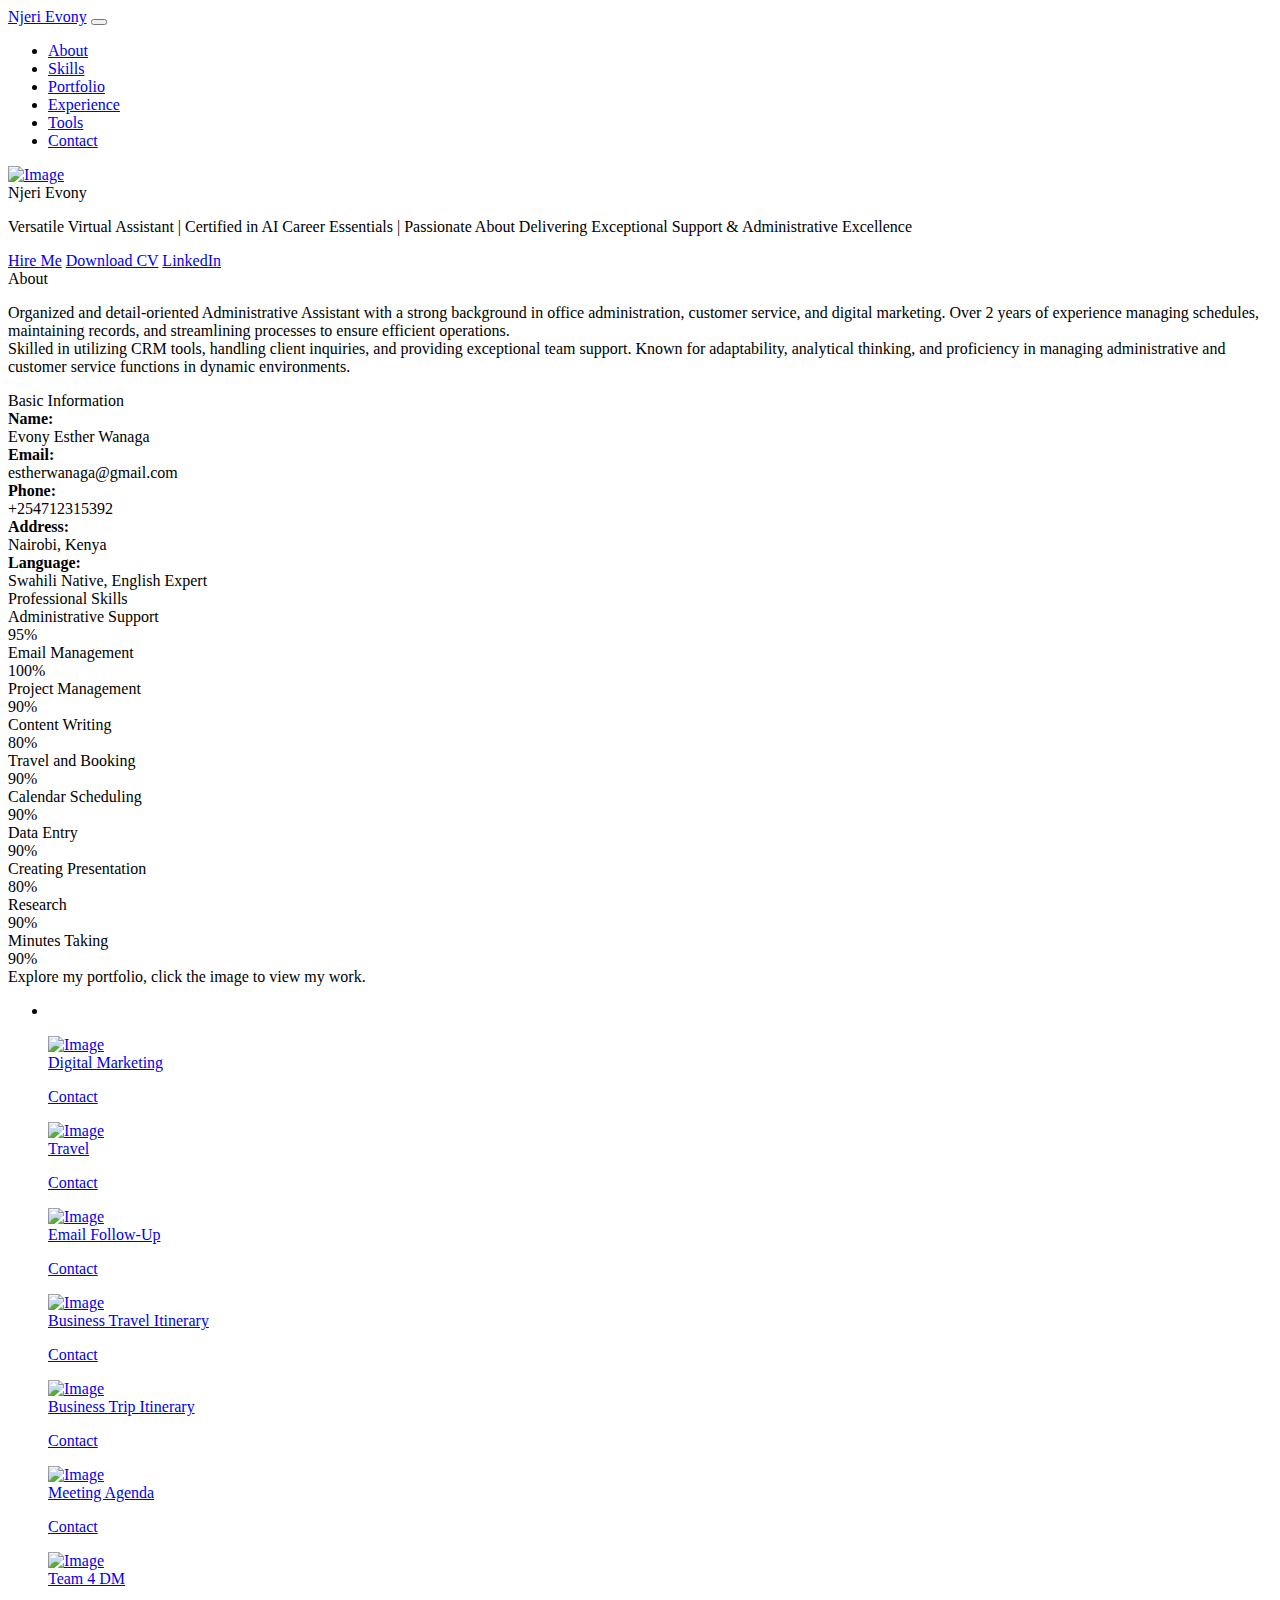
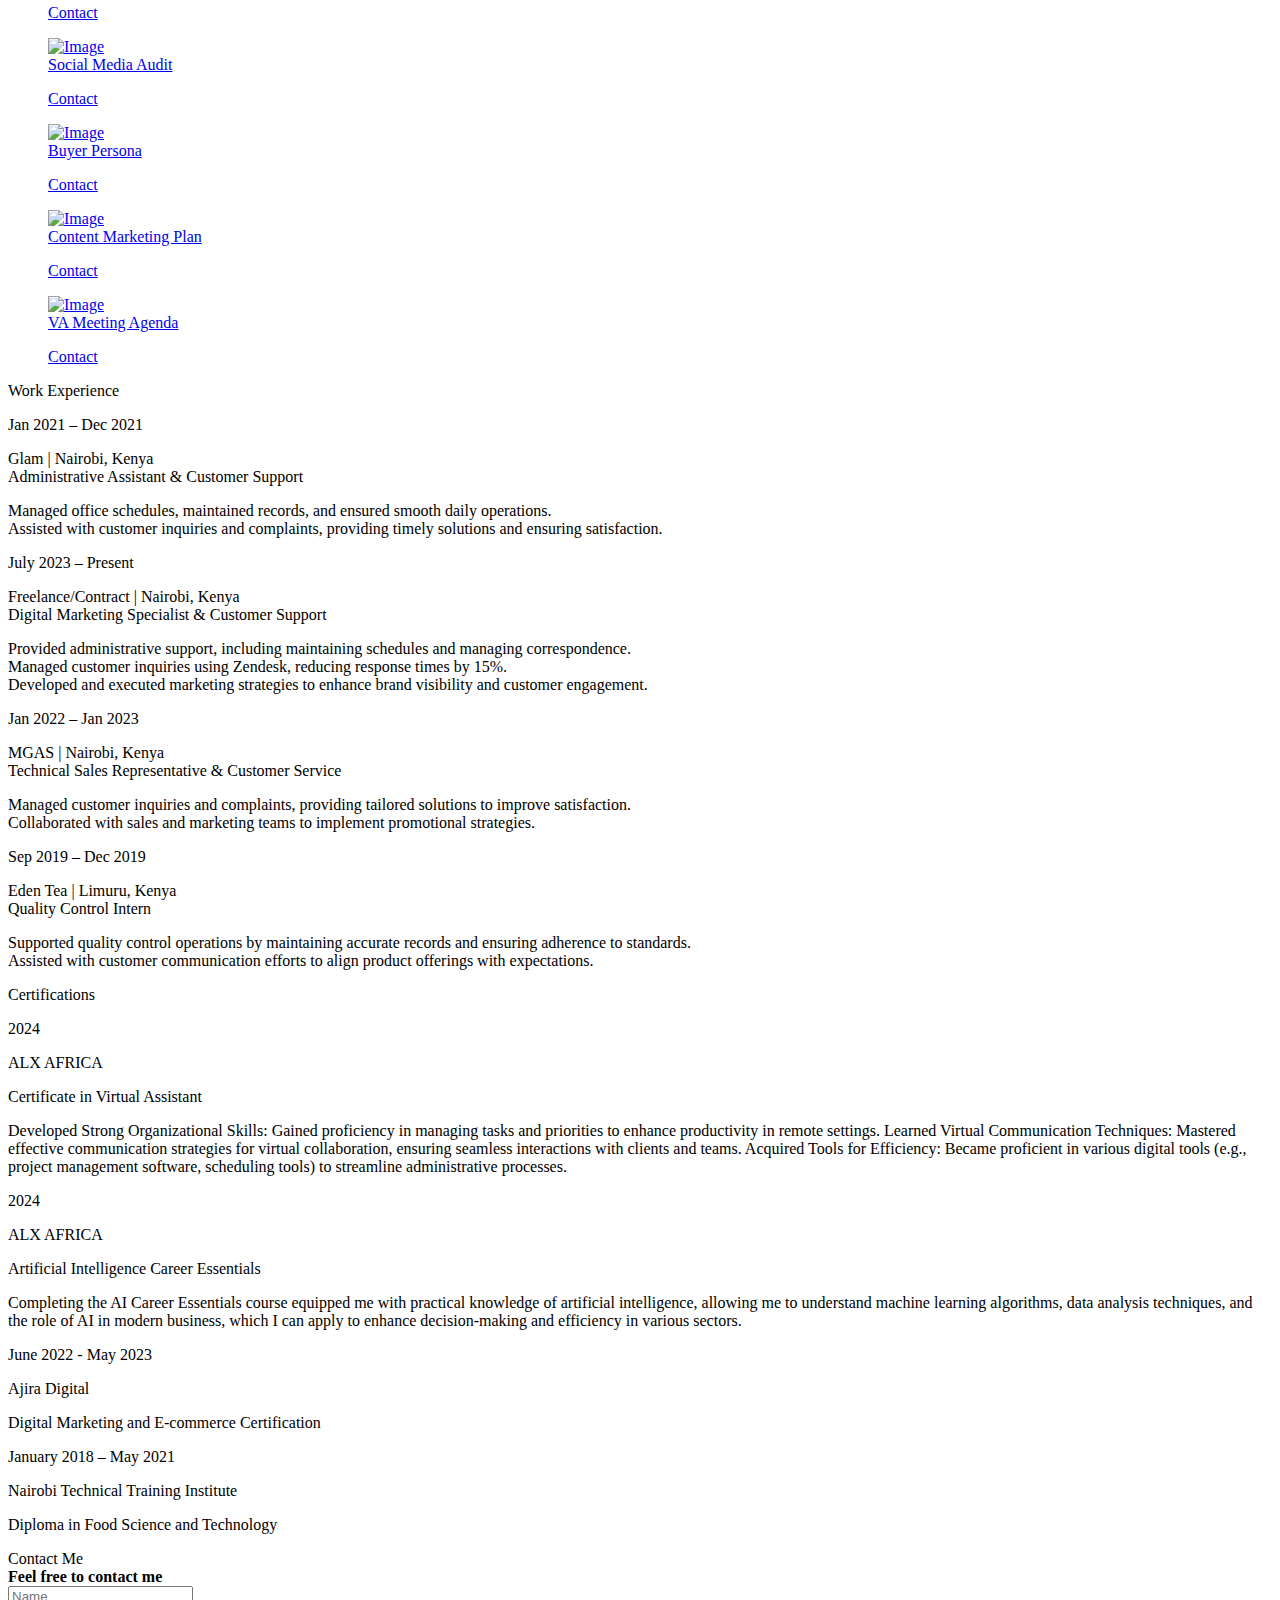
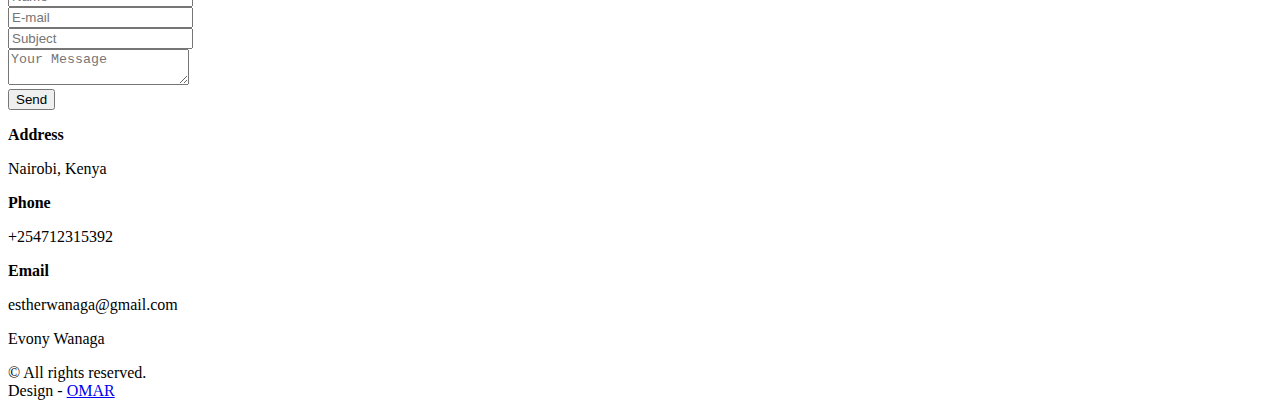
==== Evony/index.html @ 77487823 "Add files via upload" ====
<!DOCTYPE html>
<html lang="en-US">
  
<!-- Mirrored from transs-dev.github.io/Cashphine/index.html by HTTrack Website Copier/3.x [XR&CO'2014], Wed, 13 Nov 2024 17:12:39 GMT -->
<!-- Added by HTTrack --><meta http-equiv="content-type" content="text/html;charset=utf-8" /><!-- /Added by HTTrack -->
<head>
    <meta charset="UTF-8">
    <meta http-equiv="X-UA-Compatible" content="IE=edge">
    <meta name="viewport" content="width=device-width, initial-scale=1">
    <title>Njeri Evony</title>
    <link href="https://fonts.googleapis.com/css?family=Montserrat:400,700,200" rel="stylesheet">
    <link href="../../maxcdn.bootstrapcdn.com/font-awesome/latest/css/font-awesome.min.css" rel="stylesheet">
    <link href="css/aosf488.css?ver=1.1.0" rel="stylesheet">
    <link href="css/bootstrap.minf488.css?ver=1.1.0" rel="stylesheet">
    <link href="css/mainf488.css?ver=1.1.0" rel="stylesheet">
    <noscript>
      <style type="text/css">
        [data-aos] {
            opacity: 1 !important;
            transform: translate(0) scale(1) !important;
        }
      </style>
    </noscript>
  </head>
  <body id="top">
    <header>
      <div class="profile-page sidebar-collapse">
        <nav class="navbar navbar-expand-lg fixed-top navbar-transparent bg-primary" color-on-scroll="400">
          <div class="container">
            <div class="navbar-translate"><a class="navbar-brand" href="#" rel="tooltip">Njeri Evony</a>
              <button class="navbar-toggler navbar-toggler" type="button" data-toggle="collapse" data-target="#navigation" aria-controls="navigation" aria-expanded="false" aria-label="Toggle navigation"><span class="navbar-toggler-bar bar1"></span><span class="navbar-toggler-bar bar2"></span><span class="navbar-toggler-bar bar3"></span></button>
            </div>
            <div class="collapse navbar-collapse justify-content-end" id="navigation">
              <ul class="navbar-nav">
                <li class="nav-item"><a class="nav-link smooth-scroll" href="#about">About</a></li>
                <li class="nav-item"><a class="nav-link smooth-scroll" href="#skill">Skills</a></li>
                <li class="nav-item"><a class="nav-link smooth-scroll" href="#portfolio">Portfolio</a></li>
                <li class="nav-item"><a class="nav-link smooth-scroll" href="#experience">Experience</a></li>
                <li class="nav-item"><a class="nav-link smooth-scroll" href="Tools/index.html">Tools</a></li>
                <li class="nav-item"><a class="nav-link smooth-scroll" href="#contact">Contact</a></li>
              </ul>
            </div>
          </div>
        </nav>
      </div>
    </header>
    <div class="page-content">
      <div>
<div class="profile-page">
  <div class="wrapper">
    <div class="page-header page-header-small" filter-color="green">
      <div class="page-header-image" data-parallax="true" style="background-image: url('images/cc-bg-1.jpg')"></div>
      <div class="container">
        <div class="content-center">
          <div class="cc-profile-image"><a href="#"><img src="images\evony.jpg" alt="Image"/></a></div>
          <div class="h2 title">Njeri Evony</div>
          <p class="category text-white">Versatile Virtual Assistant | Certified in AI Career Essentials | Passionate About Delivering Exceptional Support & Administrative Excellence</p>
          <a class="btn btn-primary smooth-scroll mr-2" href="https://wa.me/254712315392?text=Hello%20Mr.%20Evony" data-aos="zoom-in" data-aos-anchor="data-aos-anchor">Hire Me</a>
          <a class="btn btn-primary" href="Esther_ Wanaga_CV.pdf" data-aos="zoom-in" data-aos-anchor="data-aos-anchor">Download CV</a>
          <a class="btn btn-primary" href="https://www.linkedin.com/in/" data-aos="zoom-in" data-aos-anchor="data-aos-anchor">LinkedIn</a>
        </div>
      </div>
      
    </div>
  </div>
</div>
<div class="section" id="about">
  <div class="container">
    <div class="card" data-aos="fade-up" data-aos-offset="10">
      <div class="row">
        <div class="col-lg-6 col-md-12">
          <div class="card-body">
            <div class="h4 mt-0 title">About</div>
            <p>Organized and detail-oriented Administrative Assistant with a strong background in
              office administration, customer service, and digital marketing. Over 2 years of
              experience managing schedules, maintaining records, and streamlining processes to
              ensure efficient operations. <br> Skilled in utilizing CRM tools, handling client inquiries, and
              providing exceptional team support. Known for adaptability, analytical thinking, and
              proficiency in managing administrative and customer service functions in dynamic
              environments.</p>
          </div>
        </div>
        <div class="col-lg-6 col-md-12">
          <div class="card-body">
            <div class="h4 mt-0 title">Basic Information</div>
            <div class="row">
              <div class="col-sm-4"><strong class="text-uppercase">Name:</strong></div>
              <div class="col-sm-8">Evony Esther Wanaga</div>
            </div>
            <div class="row mt-3">
              <div class="col-sm-4"><strong class="text-uppercase">Email:</strong></div>
              <div class="col-sm-8">estherwanaga@gmail.com</div>
            </div>
            <div class="row mt-3">
              <div class="col-sm-4"><strong class="text-uppercase">Phone:</strong></div>
              <div class="col-sm-8">+254712315392</div>
            </div>
            <div class="row mt-3">
              <div class="col-sm-4"><strong class="text-uppercase">Address:</strong></div>
              <div class="col-sm-8">Nairobi, Kenya</div>
            </div>
            <div class="row mt-3">
              <div class="col-sm-4"><strong class="text-uppercase">Language:</strong></div>
              <div class="col-sm-8">Swahili Native, English Expert</div>
            </div>
          </div>
        </div>
      </div>
    </div>
  </div>
</div>
<div class="section" id="skill">
  <div class="container">
    <div class="h4 text-center mb-4 title">Professional Skills</div>
    <div class="card" data-aos="fade-up" data-aos-anchor-placement="top-bottom">
      <div class="card-body">
        <div class="row">
          <div class="col-md-6">
            <div class="progress-container progress-primary"><span class="progress-badge">Administrative Support</span>
              <div class="progress">
                <div class="progress-bar progress-bar-primary" data-aos="progress-full" data-aos-offset="10" data-aos-duration="2000" role="progressbar" aria-valuenow="60" aria-valuemin="0" aria-valuemax="100" style="width: 95%;"></div><span class="progress-value">95%</span>
              </div>
            </div>
          </div>
          <div class="col-md-6">
            <div class="progress-container progress-primary"><span class="progress-badge">Email Management</span>
              <div class="progress">
                <div class="progress-bar progress-bar-primary" data-aos="progress-full" data-aos-offset="10" data-aos-duration="2000" role="progressbar" aria-valuenow="60" aria-valuemin="0" aria-valuemax="100" style="width: 100%;"></div><span class="progress-value">100%</span>
              </div>
            </div>
          </div>
        </div>
        <div class="row">
          <div class="col-md-6">
            <div class="progress-container progress-primary"><span class="progress-badge">Project Management</span>
              <div class="progress">
                <div class="progress-bar progress-bar-primary" data-aos="progress-full" data-aos-offset="10" data-aos-duration="2000" role="progressbar" aria-valuenow="60" aria-valuemin="0" aria-valuemax="100" style="width: 90%;"></div><span class="progress-value">90%</span>
              </div>
            </div>
          </div>
          <div class="col-md-6">
            <div class="progress-container progress-primary"><span class="progress-badge">Content Writing</span>
              <div class="progress">
                <div class="progress-bar progress-bar-primary" data-aos="progress-full" data-aos-offset="10" data-aos-duration="2000" role="progressbar" aria-valuenow="60" aria-valuemin="0" aria-valuemax="100" style="width: 80%;"></div><span class="progress-value">80%</span>
              </div>
            </div>
          </div>
        </div>
        <div class="row">
          <div class="col-md-6">
            <div class="progress-container progress-primary"><span class="progress-badge">Travel and Booking</span>
              <div class="progress">
                <div class="progress-bar progress-bar-primary" data-aos="progress-full" data-aos-offset="10" data-aos-duration="2000" role="progressbar" aria-valuenow="60" aria-valuemin="0" aria-valuemax="100" style="width: 90%;"></div><span class="progress-value">90%</span>
              </div>
            </div>
          </div>
          <div class="col-md-6">
            <div class="progress-container progress-primary"><span class="progress-badge">Calendar Scheduling</span>
              <div class="progress">
                <div class="progress-bar progress-bar-primary" data-aos="progress-full" data-aos-offset="10" data-aos-duration="2000" role="progressbar" aria-valuenow="60" aria-valuemin="0" aria-valuemax="100" style="width: 90%;"></div><span class="progress-value">90%</span>
              </div>
            </div>
          </div>
        </div>
        <div class="row">
          <div class="col-md-6">
            <div class="progress-container progress-primary"><span class="progress-badge">Data Entry</span>
              <div class="progress">
                <div class="progress-bar progress-bar-primary" data-aos="progress-full" data-aos-offset="10" data-aos-duration="2000" role="progressbar" aria-valuenow="60" aria-valuemin="0" aria-valuemax="100" style="width: 90%;"></div><span class="progress-value">90%</span>
              </div>
            </div>
          </div>
          <div class="col-md-6">
            <div class="progress-container progress-primary"><span class="progress-badge">Creating Presentation</span>
              <div class="progress">
                <div class="progress-bar progress-bar-primary" data-aos="progress-full" data-aos-offset="10" data-aos-duration="2000" role="progressbar" aria-valuenow="60" aria-valuemin="0" aria-valuemax="100" style="width: 80%;"></div><span class="progress-value">80%</span>
              </div>
            </div>
          </div>
        </div>
        <div class="row">
          <div class="col-md-6">
            <div class="progress-container progress-primary"><span class="progress-badge">Research</span>
              <div class="progress">
                <div class="progress-bar progress-bar-primary" data-aos="progress-full" data-aos-offset="10" data-aos-duration="2000" role="progressbar" aria-valuenow="60" aria-valuemin="0" aria-valuemax="100" style="width: 90%;"></div><span class="progress-value">90%</span>
              </div>
            </div>
          </div>
          <div class="col-md-6">
            <div class="progress-container progress-primary"><span class="progress-badge">Minutes Taking</span>
              <div class="progress">
                <div class="progress-bar progress-bar-primary" data-aos="progress-full" data-aos-offset="10" data-aos-duration="2000" role="progressbar" aria-valuenow="60" aria-valuemin="0" aria-valuemax="100" style="width: 90%;"></div><span class="progress-value">90%</span>
              </div>
            </div>
          </div>
        </div>
      </div>
    </div>
  </div>
</div>
<div class="section" id="portfolio">
  <div class="container">
    <div class="row">
      <div class="col-md-6 ml-auto mr-auto">
        <div class="h4 text-center mb-4 title">Explore my portfolio, click the image to view my work.</div>
        <div class="nav-align-center">
          <ul class="nav nav-pills nav-pills-primary" role="tablist">
            <li class="nav-item"><a class="nav-link active" data-toggle="tab" href="#web-development" role="tablist"><i class="fa fa-laptop" aria-hidden="true"></i></a></li>
            
          </ul>
        </div>
      </div>
    </div>
    <div class="tab-content gallery mt-5">
      <div class="tab-pane active" id="web-development">
        <div class="ml-auto mr-auto">
          <div class="row">
            <div class="col-md-6">
              <div class="cc-porfolio-image img-raised" data-aos="fade-up" data-aos-anchor-placement="top-bottom"><a href="https://drive.google.com/file/d/1BBtqtOMCGhZd4LVQlKB4ms8w1iAXFc5K/view?usp=gmail&ts=677e7037">
                <figure class="cc-effect"><img src="images/dm.jpg" alt="Image"/>
                  <figcaption>
                    <div class="h4">Digital Marketing</div>
                    <p>Contact</p>
                  </figcaption>
                </figure></a></div>
            <div class="cc-porfolio-image img-raised" data-aos="fade-up" data-aos-anchor-placement="top-bottom"><a href="https://drive.google.com/file/d/10r5cOLzCaupuEsS54lEKL8WOrIPj0zZq/view?usp=gmail&ts=677e7037">
                <figure class="cc-effect"><img src="images/tv.jpg" alt="Image"/>
                  <figcaption>
                    <div class="h4">Travel</div>
                    <p>Contact</p>
                  </figcaption>
                </figure></a></div>
              
              <div class="cc-porfolio-image img-raised" data-aos="fade-up" data-aos-anchor-placement="top-bottom"><a href="https://docs.google.com/document/d/1a6qHYYOgp4ykPnxVRjdtbUe4DnOgsjBAexr6TMQ8c6Y/edit?usp=gmail&ts=677e7037">
                  <figure class="cc-effect"><img src="images/project-1.jpg" alt="Image"/>
                    <figcaption>
                      <div class="h4">Email Follow-Up</div>
                      <p>Contact</p>
                    </figcaption>
                  </figure></a></div>
 
                  <div class="cc-porfolio-image img-raised" data-aos="fade-up" data-aos-anchor-placement="top-bottom"><a href="https://docs.google.com/document/d/1SVzgDoPb7H3BMsR2Okgotr2b--Lloldne_k4vdf1IXI/edit?usp=gmail&ts=677e7037">
                    <figure class="cc-effect"><img src="images/project-1.jpg" alt="Image"/>
                      <figcaption>
                        <div class="h4">Business Travel Itinerary</div>
                        <p>Contact</p>
                      </figcaption>
                    </figure></a></div>
  
 
 
                  <div class="cc-porfolio-image img-raised" data-aos="fade-up" data-aos-anchor-placement="top-bottom"><a href="https://docs.google.com/spreadsheets/d/1FPnwpZJzOpRSkY7yVd7uJxYBONc8b6u3/edit?usp=gmail&rtpof=true&sd=true&ts=677e7037">
                  <figure class="cc-effect"><img src="images/project-2.jpg" alt="Image"/>
                    <figcaption>
                      <div class="h4">Business Trip Itinerary</div>
                      <p>Contact</p>
                    </figcaption>
                  </figure></a></div>
              <div class="cc-porfolio-image img-raised" data-aos="fade-up" data-aos-anchor-placement="top-bottom"><a href="https://docs.google.com/document/d/15RlWIFFqsAjAl-1kGjVpnzleTrgsqV4Ze-1LxKYG_bo/edit?usp=gmail&ts=677e7037">
                  <figure class="cc-effect"><img src="images/project-2.jpg" alt="Image"/>
                    <figcaption>
                      <div class="h4">Meeting Agenda</div>
                      <p>Contact</p>
                    </figcaption>
                  </figure></a></div>
            </div>
            <div class="col-md-6">
              <div class="cc-porfolio-image img-raised" data-aos="fade-up" data-aos-anchor-placement="top-bottom"><a href="https://drive.google.com/file/d/1ec52dv0-75yhgOVHnhPDJe9Qi7IadZqR/view?usp=gmail&ts=677e7037">
                  <figure class="cc-effect"><img src="images/project-3.jpg" alt="Image"/>
                    <figcaption>
                      <div class="h4">Team 4 DM</div>
                      <p>Contact</p>
                    </figcaption>
                  </figure></a></div>
              <div class="cc-porfolio-image img-raised" data-aos="fade-up" data-aos-anchor-placement="top-bottom"><a href="https://docs.google.com/presentation/d/1o0i2kKKGueNX9ASOqeYzrXl0FGS7n1AH/edit?usp=gmail&rtpof=true&sd=true&ts=677e7037">
                  <figure class="cc-effect"><img src="images/project-4.jpg" alt="Image"/>
                    <figcaption>
                      <div class="h4">Social Media Audit</div>
                      <p>Contact</p>
                    </figcaption>
                  </figure></a></div>
              <div class="cc-porfolio-image img-raised" data-aos="fade-up" data-aos-anchor-placement="top-bottom"><a href="https://docs.google.com/presentation/d/1gqK9rNb9a-LLhc6i06IYcsDpzeVhozcp/edit?usp=gmail&rtpof=true&sd=true&ts=677e7037">
                  <figure class="cc-effect"><img src="images/project-4.jpg" alt="Image"/>
                    <figcaption>
                      <div class="h4">Buyer Persona</div>
                      <p>Contact</p>
                    </figcaption>
                  </figure></a></div>

                  <div class="cc-porfolio-image img-raised" data-aos="fade-up" data-aos-anchor-placement="top-bottom"><a href="https://docs.google.com/document/d/1aYs1e614UlaigNzrob12OrtJtUkXppZE/edit?usp=gmail&rtpof=true&sd=true&ts=677e7037">
                    <figure class="cc-effect"><img src="images/project-4.jpg" alt="Image"/>
                      <figcaption>
                        <div class="h4">Content Marketing Plan</div>
                        <p>Contact</p>
                      </figcaption>
                    </figure></a></div>


                    <div class="cc-porfolio-image img-raised" data-aos="fade-up" data-aos-anchor-placement="top-bottom"><a href="https://docs.google.com/document/d/1hUi4iou-ubqAgCcDfa0qt_wxZ5Br9tTeFjBXhxTLY1Y/edit?usp=gmail&ts=677e7037">
                      <figure class="cc-effect"><img src="images/project-4.jpg" alt="Image"/>
                        <figcaption>
                          <div class="h4">VA Meeting Agenda</div>
                          <p>Contact</p>
                        </figcaption>
                      </figure></a></div>


            </div>
            
            
          </div>
        </div>
      </div>
      
    </div>
  </div>
</div>
<div class="section" id="experience">
  <div class="container cc-experience">
    <div class="h4 text-center mb-4 title">Work Experience</div>
    <div class="card">
      <div class="row">
        <div class="col-md-3 bg-primary" data-aos="fade-right" data-aos-offset="50" data-aos-duration="500">
          <div class="card-body cc-experience-header">
            <p>Jan 2021 – Dec 2021</p>
            <div class="h5">Glam | Nairobi, Kenya</div>
          </div>
        </div>
        <div class="col-md-9" data-aos="fade-left" data-aos-offset="50" data-aos-duration="500">
          <div class="card-body">
            <div class="h5">Administrative Assistant & Customer Support</div>
            <p>Managed office schedules, maintained records, and ensured smooth daily
              operations. <br>
              Assisted with customer inquiries and complaints, providing timely solutions and
              ensuring satisfaction.
              </p>
          </div>
        </div>
      </div>
    </div>
    <div class="card">
      <div class="row">
        <div class="col-md-3 bg-primary" data-aos="fade-right" data-aos-offset="50" data-aos-duration="500">
          <div class="card-body cc-experience-header">
            <p>July 2023 – Present</p>
            <div class="h5">Freelance/Contract | Nairobi, Kenya</div>
          </div>
        </div>
        <div class="col-md-9" data-aos="fade-left" data-aos-offset="50" data-aos-duration="500">
          <div class="card-body">
            <div class="h5">Digital Marketing Specialist & Customer Support</div>
            <p>Provided administrative support, including maintaining schedules and managing
              correspondence. <br>
              Managed customer inquiries using Zendesk, reducing response times by 15%.
              <br>  Developed and executed marketing strategies to enhance brand visibility and
              customer engagement.
              </p>
          </div>
        </div>
      </div>
    </div>
    <div class="card">
      <div class="row">
        <div class="col-md-3 bg-primary" data-aos="fade-right" data-aos-offset="50" data-aos-duration="500">
          <div class="card-body cc-experience-header">
            <p>Jan 2022 – Jan 2023</p>
            <div class="h5">MGAS | Nairobi, Kenya</div>
          </div>
        </div>
        <div class="col-md-9" data-aos="fade-left" data-aos-offset="50" data-aos-duration="500">
          <div class="card-body">
            <div class="h5">Technical Sales Representative & Customer Service</div>
            <p>Managed customer inquiries and complaints, providing tailored solutions to
              improve satisfaction. <br>
              Collaborated with sales and marketing teams to implement promotional
              strategies.
              </p>
          </div>
        </div>
      </div>
    </div>
    <div class="card">
      <div class="row">
        <div class="col-md-3 bg-primary" data-aos="fade-right" data-aos-offset="50" data-aos-duration="500">
          <div class="card-body cc-experience-header">
            <p>Sep 2019 – Dec 2019</p>
            <div class="h5">Eden Tea | Limuru, Kenya</div>
          </div>
        </div>
        <div class="col-md-9" data-aos="fade-left" data-aos-offset="50" data-aos-duration="500">
          <div class="card-body">
            <div class="h5">Quality Control Intern</div>
            <p>Supported quality control operations by maintaining accurate records and
              ensuring adherence to standards.
              <br> Assisted with customer communication efforts to align product offerings with
              expectations.
              </p>
          </div>
        </div>
      </div>
    </div>
    
</div>
</div>
</div>
</div>
<div class="section">
  <div class="container cc-education">
    <div class="h4 text-center mb-4 title">Certifications</div>
    <div class="card">
      <div class="row">
        <div class="col-md-3 bg-primary" data-aos="fade-right" data-aos-offset="50" data-aos-duration="500">
          <div class="card-body cc-education-header">
            <p>2024</p>
            <div class="h5"></div>
          </div>
        </div>
        <div class="col-md-9" data-aos="fade-left" data-aos-offset="50" data-aos-duration="500">
          <div class="card-body">
            <div class="h5">ALX AFRICA</div>
            <p class="category">Certificate in Virtual Assistant</p>
            <p>Developed Strong Organizational Skills: Gained proficiency in managing tasks and priorities to enhance productivity in remote settings.
              Learned Virtual Communication Techniques: Mastered effective communication strategies for virtual collaboration, ensuring seamless interactions with clients and teams.
              Acquired Tools for Efficiency: Became proficient in various digital tools (e.g., project management software, scheduling tools) to streamline administrative processes.</p>
          </div>
        </div>
      </div>
    </div>
    <div class="card">
      <div class="row">
        <div class="col-md-3 bg-primary" data-aos="fade-right" data-aos-offset="50" data-aos-duration="500">
          <div class="card-body cc-education-header">
            <p>2024</p>
            <div class="h5"></div>
          </div>
        </div>
        <div class="col-md-9" data-aos="fade-left" data-aos-offset="50" data-aos-duration="500">
          <div class="card-body">
            <div class="h5">ALX AFRICA</div>
            <p class="category">Artificial Intelligence Career Essentials</p>
            <p>Completing the AI Career Essentials course equipped me with practical knowledge of artificial intelligence, allowing me to understand machine learning algorithms, data analysis techniques, and the role of AI in modern business, which I can apply to enhance decision-making and efficiency in various sectors.

</p>
          </div>
        </div>
      </div>
    </div>
    <div class="card">
      <div class="row">
        <div class="col-md-3 bg-primary" data-aos="fade-right" data-aos-offset="50" data-aos-duration="500">
          <div class="card-body cc-education-header">
            <p>June 2022 - May 2023</p>
            <div class="h5"></div>
          </div>
        </div>
        <div class="col-md-9" data-aos="fade-left" data-aos-offset="50" data-aos-duration="500">
          <div class="card-body">

            <div class="h5">Ajira Digital</div>
            <p class="category">Digital Marketing and E-commerce Certification</p>
            <p></p>
          </div>
        </div>
      </div>
    </div>
    <div class="card">
      <div class="row">
        <div class="col-md-3 bg-primary" data-aos="fade-right" data-aos-offset="50" data-aos-duration="500">
          <div class="card-body cc-education-header">
            <p>January 2018 – May 2021</p>
            <div class="h5"></div>
          </div>
        </div>
        <div class="col-md-9" data-aos="fade-left" data-aos-offset="50" data-aos-duration="500">
          <div class="card-body">
            <div class="h5">Nairobi Technical Training Institute</div>
            <p class="category">Diploma in Food Science and Technology</p>
            <p></p>
          </div>
        </div>
      </div>
    </div>
  </div>
</div>

<div class="section" id="contact">
  <div class="cc-contact-information" style="background-image: url('images/staticmap.html')">
    <div class="container">
      <div class="cc-contact">
        <div class="row">
          <div class="col-md-9">
            <div class="card mb-0" data-aos="zoom-in">
              <div class="h4 text-center title">Contact Me</div>
              <div class="row">
                <div class="col-md-6">
                  <div class="card-body">
                    <form action="https://formspree.io/f/myzzwoee" method="POST">
                      <div class="p pb-3"><strong>Feel free to contact me </strong></div>
                      <div class="row mb-3">
                        <div class="col">
                          <div class="input-group"><span class="input-group-addon"><i class="fa fa-user-circle"></i></span>
                            <input class="form-control" type="text" name="name" placeholder="Name" required="required"/>
                          </div>
                        </div>
                      </div>
                      <div class="row mb-3">
                        <div class="col">
                          <div class="input-group"><span class="input-group-addon"><i class="fa fa-envelope"></i></span>
                            <input class="form-control" type="email" name="_replyto" placeholder="E-mail" required="required"/>
                          </div>
                        </div>
                      </div>
                      <div class="row mb-3">
                        <div class="col">
                          <div class="input-group"><span class="input-group-addon"><i class="fa fa-file-text"></i></span>
                            <input class="form-control" type="text" name="Subject" placeholder="Subject" required="required"/>
                          </div>
                        </div>
                      </div>
                    
                      <div class="row mb-3">
                        <div class="col">
                          <div class="form-group">
                            <textarea class="form-control" name="message" placeholder="Your Message" required="required"></textarea>
                          </div>
                        </div>
                      </div>
                      <div class="row">
                        <div class="col">
                          <button class="btn btn-primary" type="submit">Send</button>
                        </div>
                      </div>
                    </form>
                  </div>
                </div>
                <div class="col-md-6">
                  <div class="card-body">
                    <p class="mb-0"><strong>Address </strong></p>
                    <p class="pb-2">Nairobi, Kenya</p>
                    <p class="mb-0"><strong>Phone</strong></p>
                    <p class="pb-2">+254712315392</p>
                    <p class="mb-0"><strong>Email</strong></p>
                    <p>estherwanaga@gmail.com</p>
                  </div>
                </div>
              </div>
            </div>
          </div>
        </div>
      </div>
    </div>
  </div>
</div></div>
    </div>
    <footer class="footer">
      <div class="h4 title text-center">Evony Wanaga</div>
      <div class="text-center text-muted">
        <p>&copy; All rights reserved.<br>Design - <a class="credit" href="https://omary1352.github.io/" target="_blank">OMAR</a></p>
      </div>
    </footer>
    <script src="js/core/jquery.3.2.1.minf488.js?ver=1.1.0"></script>
    <script src="js/core/popper.minf488.js?ver=1.1.0"></script>
    <script src="js/core/bootstrap.minf488.js?ver=1.1.0"></script>
    <script src="js/now-ui-kitf488.js?ver=1.1.0"></script>
    <script src="js/aosf488.js?ver=1.1.0"></script>
    <script src="scripts/mainf488.js?ver=1.1.0"></script>
  </body>

<!-- Mirrored from transs-dev.github.io/Cashphine/index.html by HTTrack Website Copier/3.x [XR&CO'2014], Wed, 13 Nov 2024 17:13:15 GMT -->
</html>
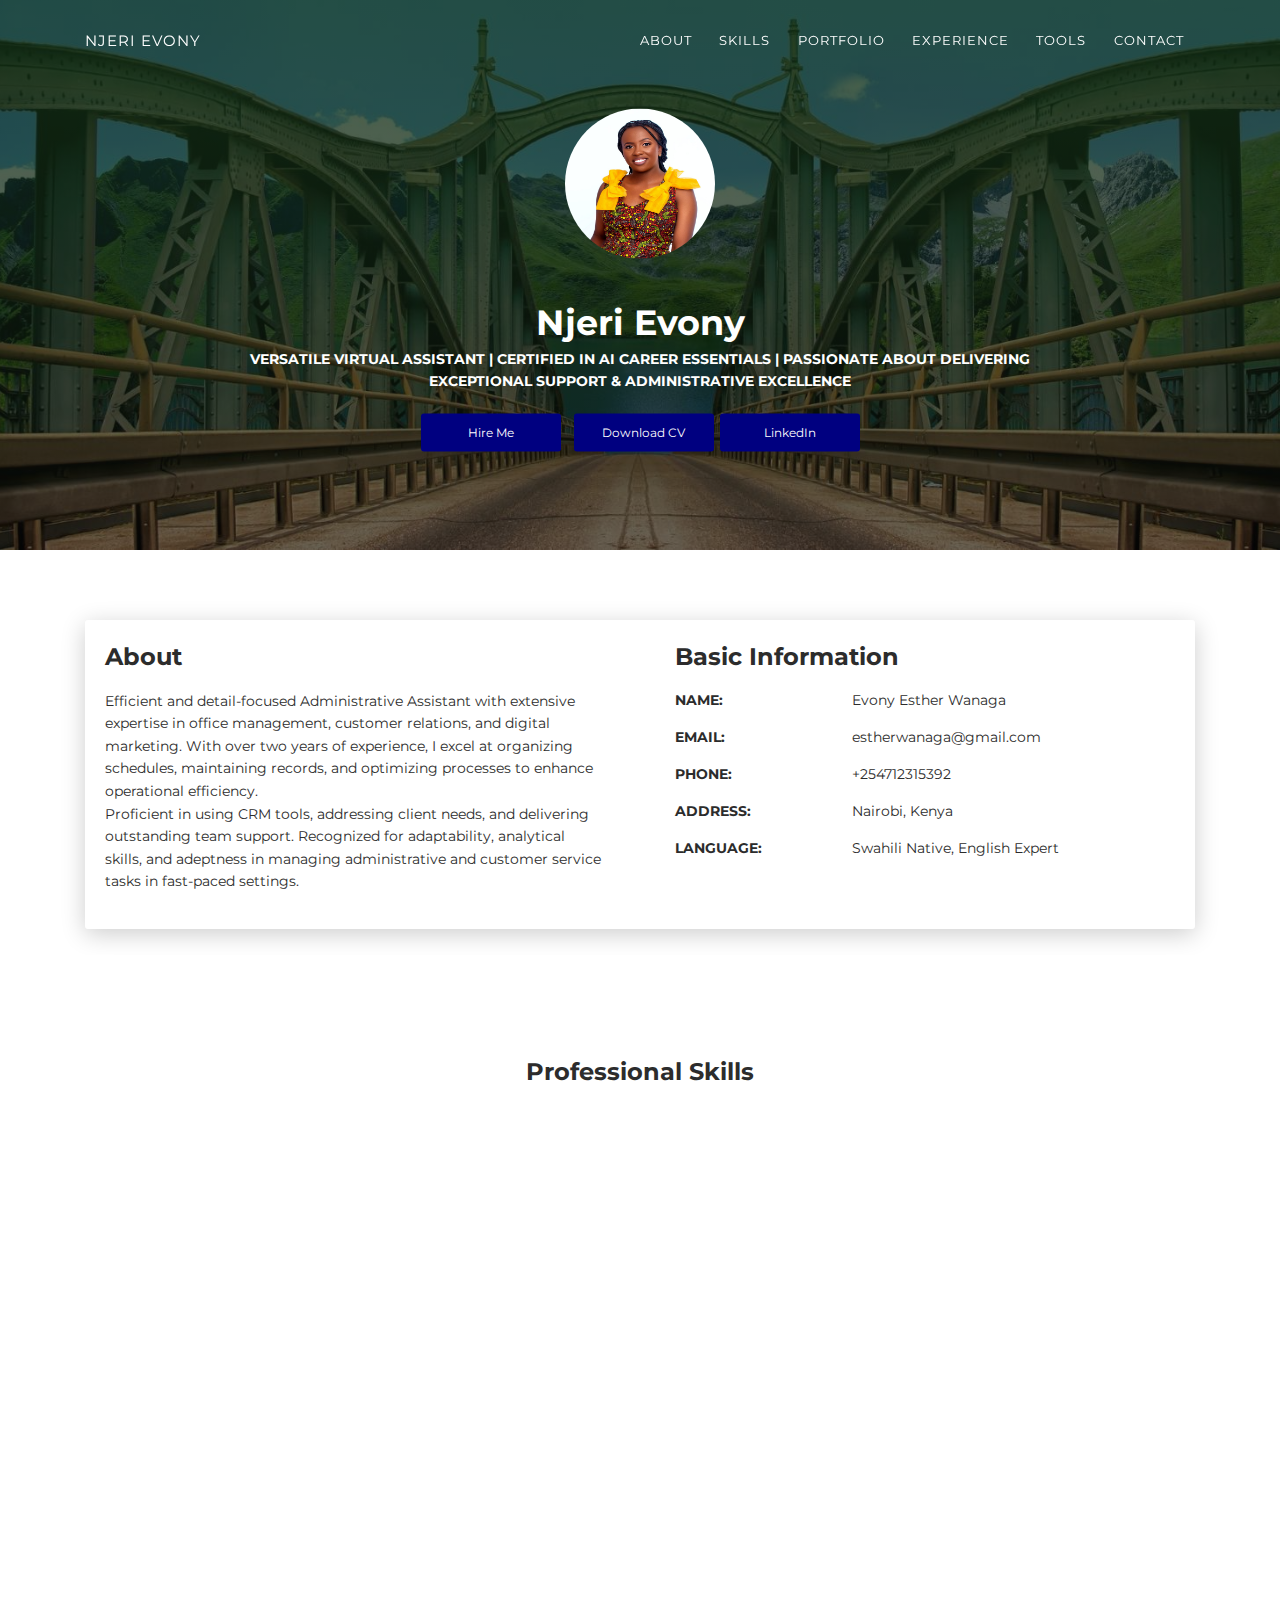
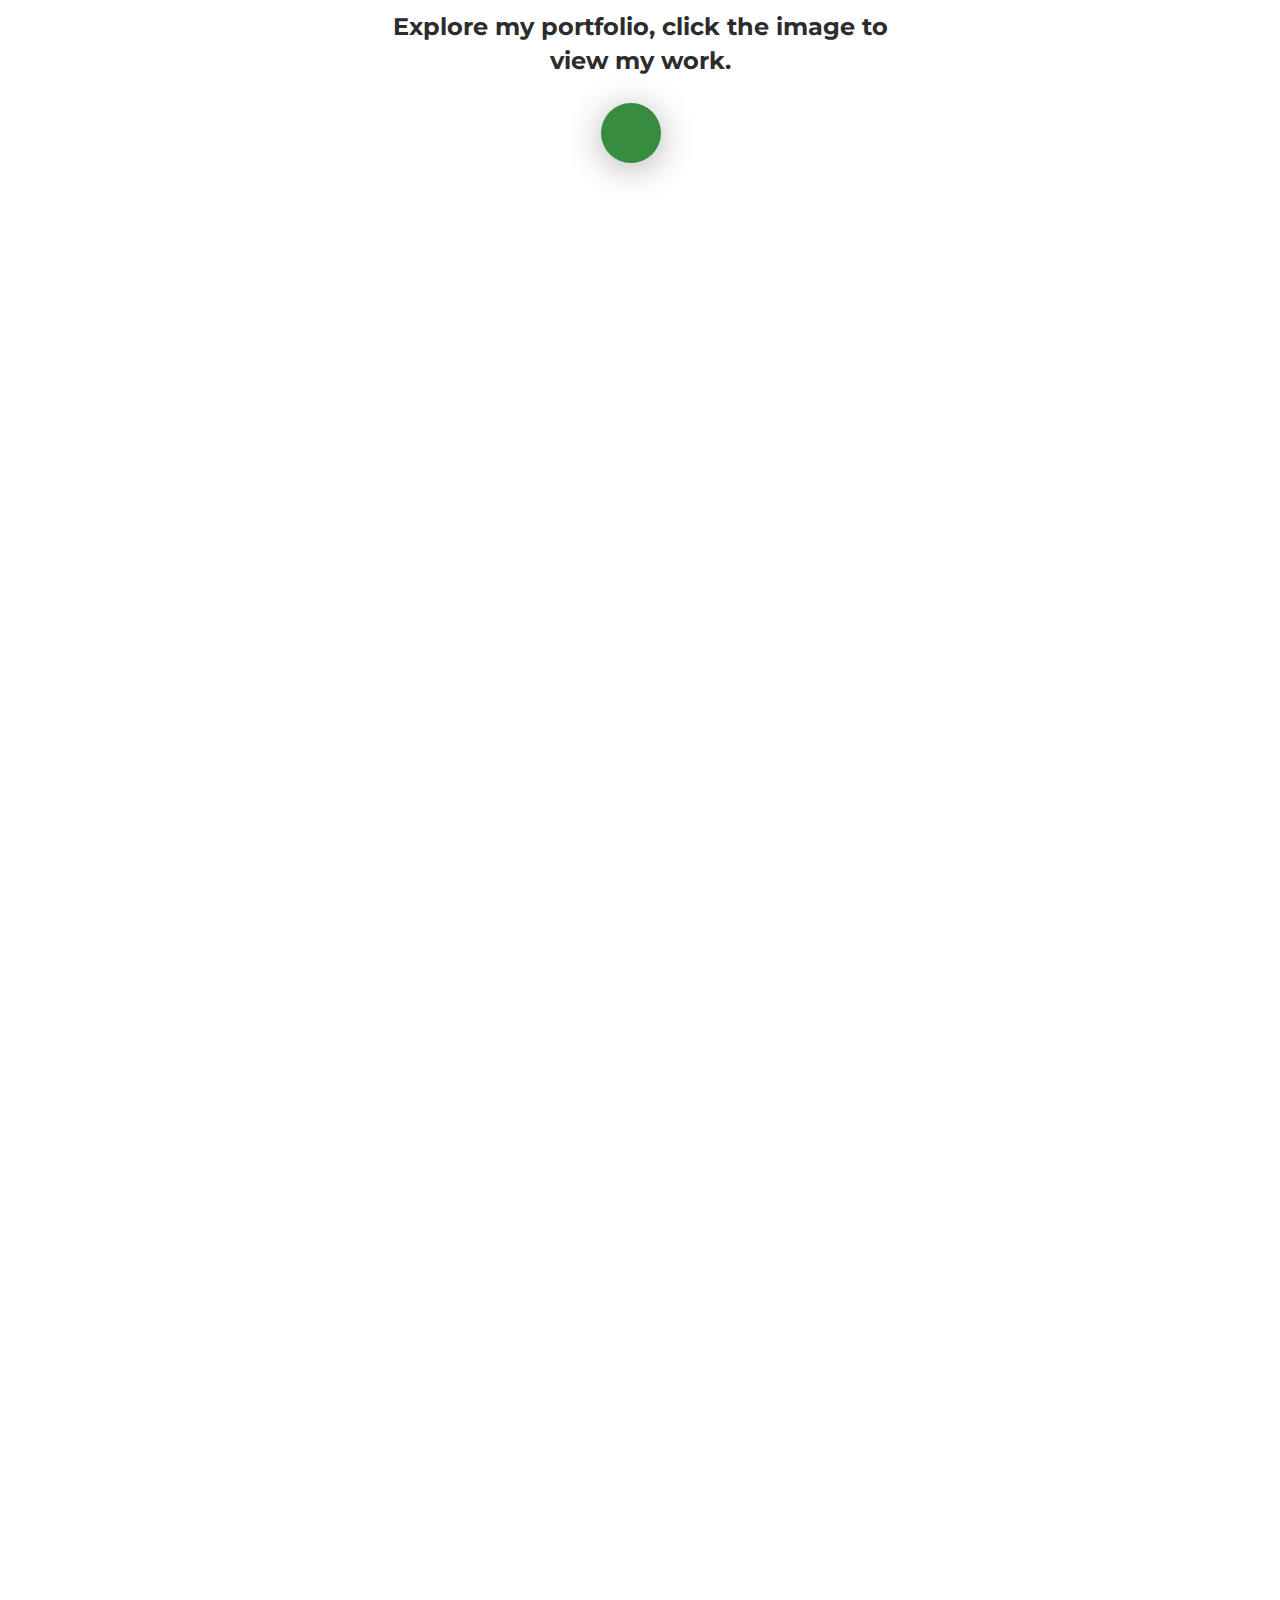
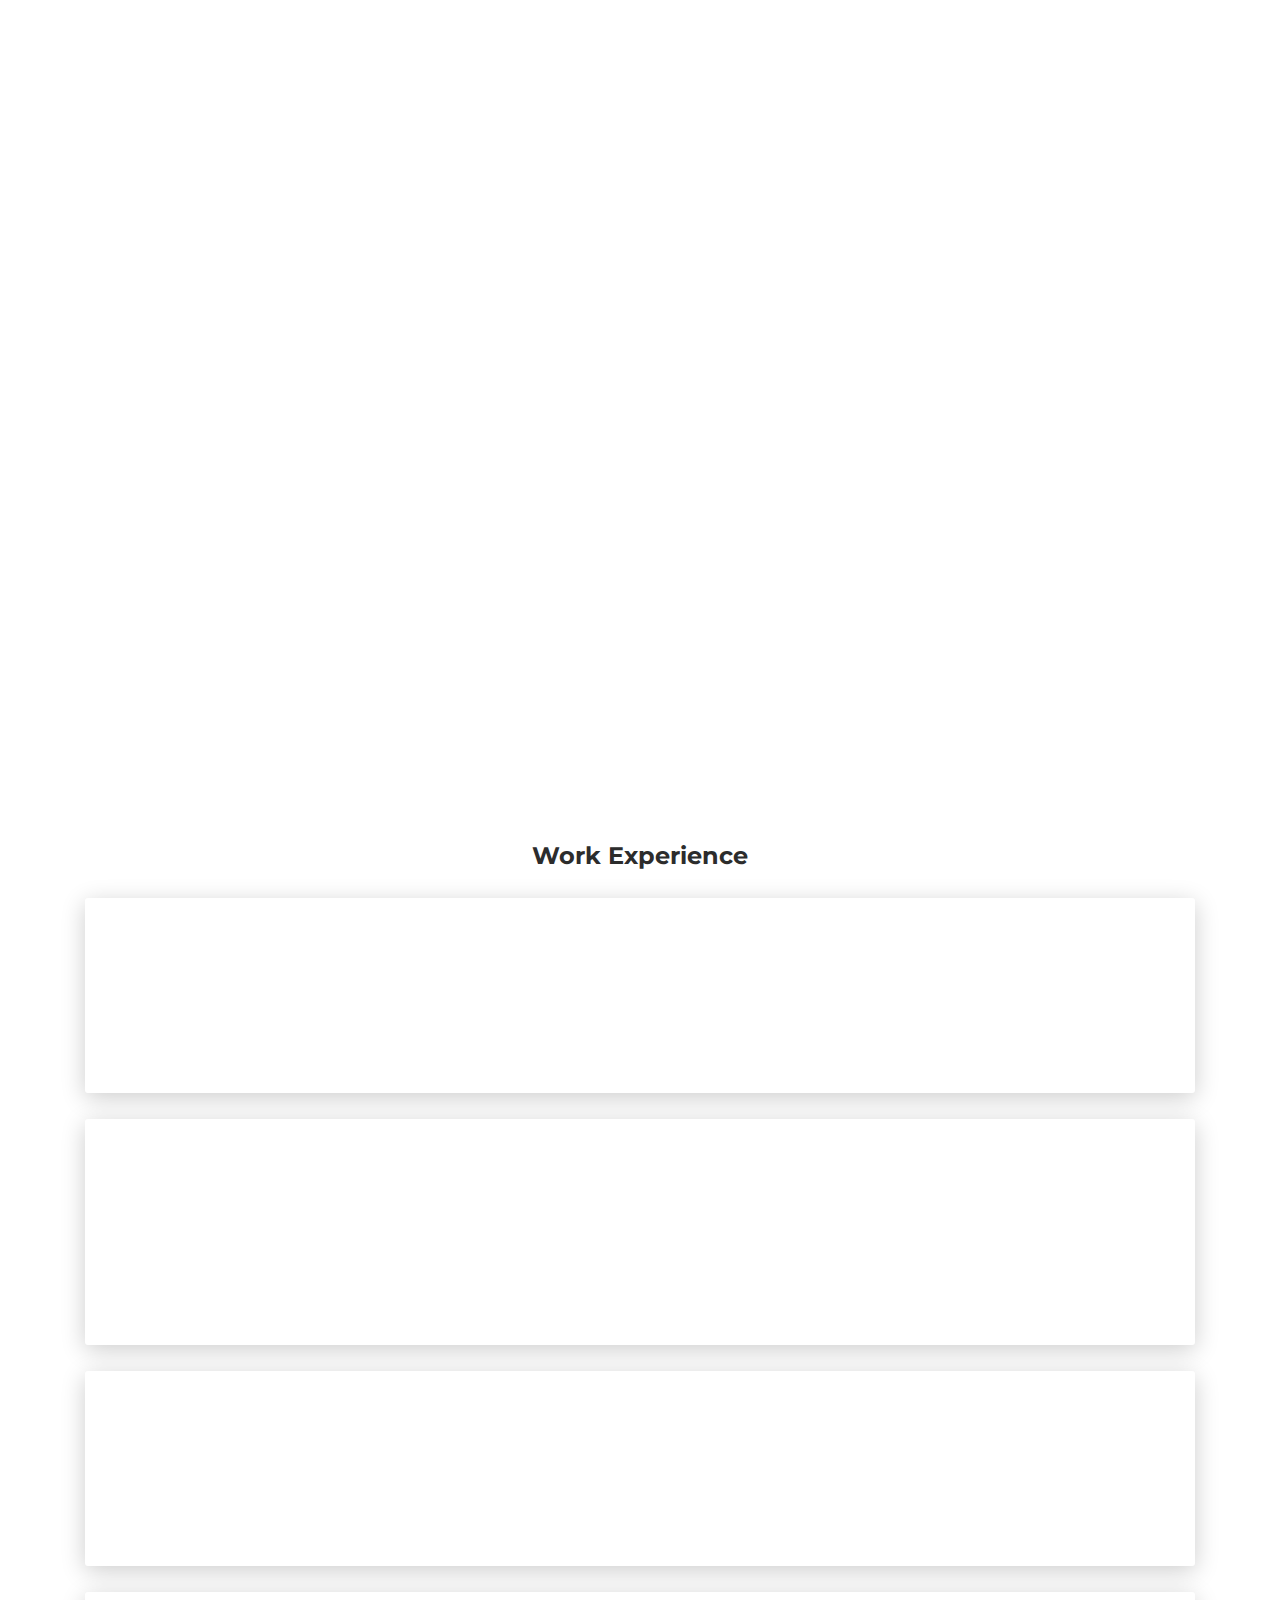
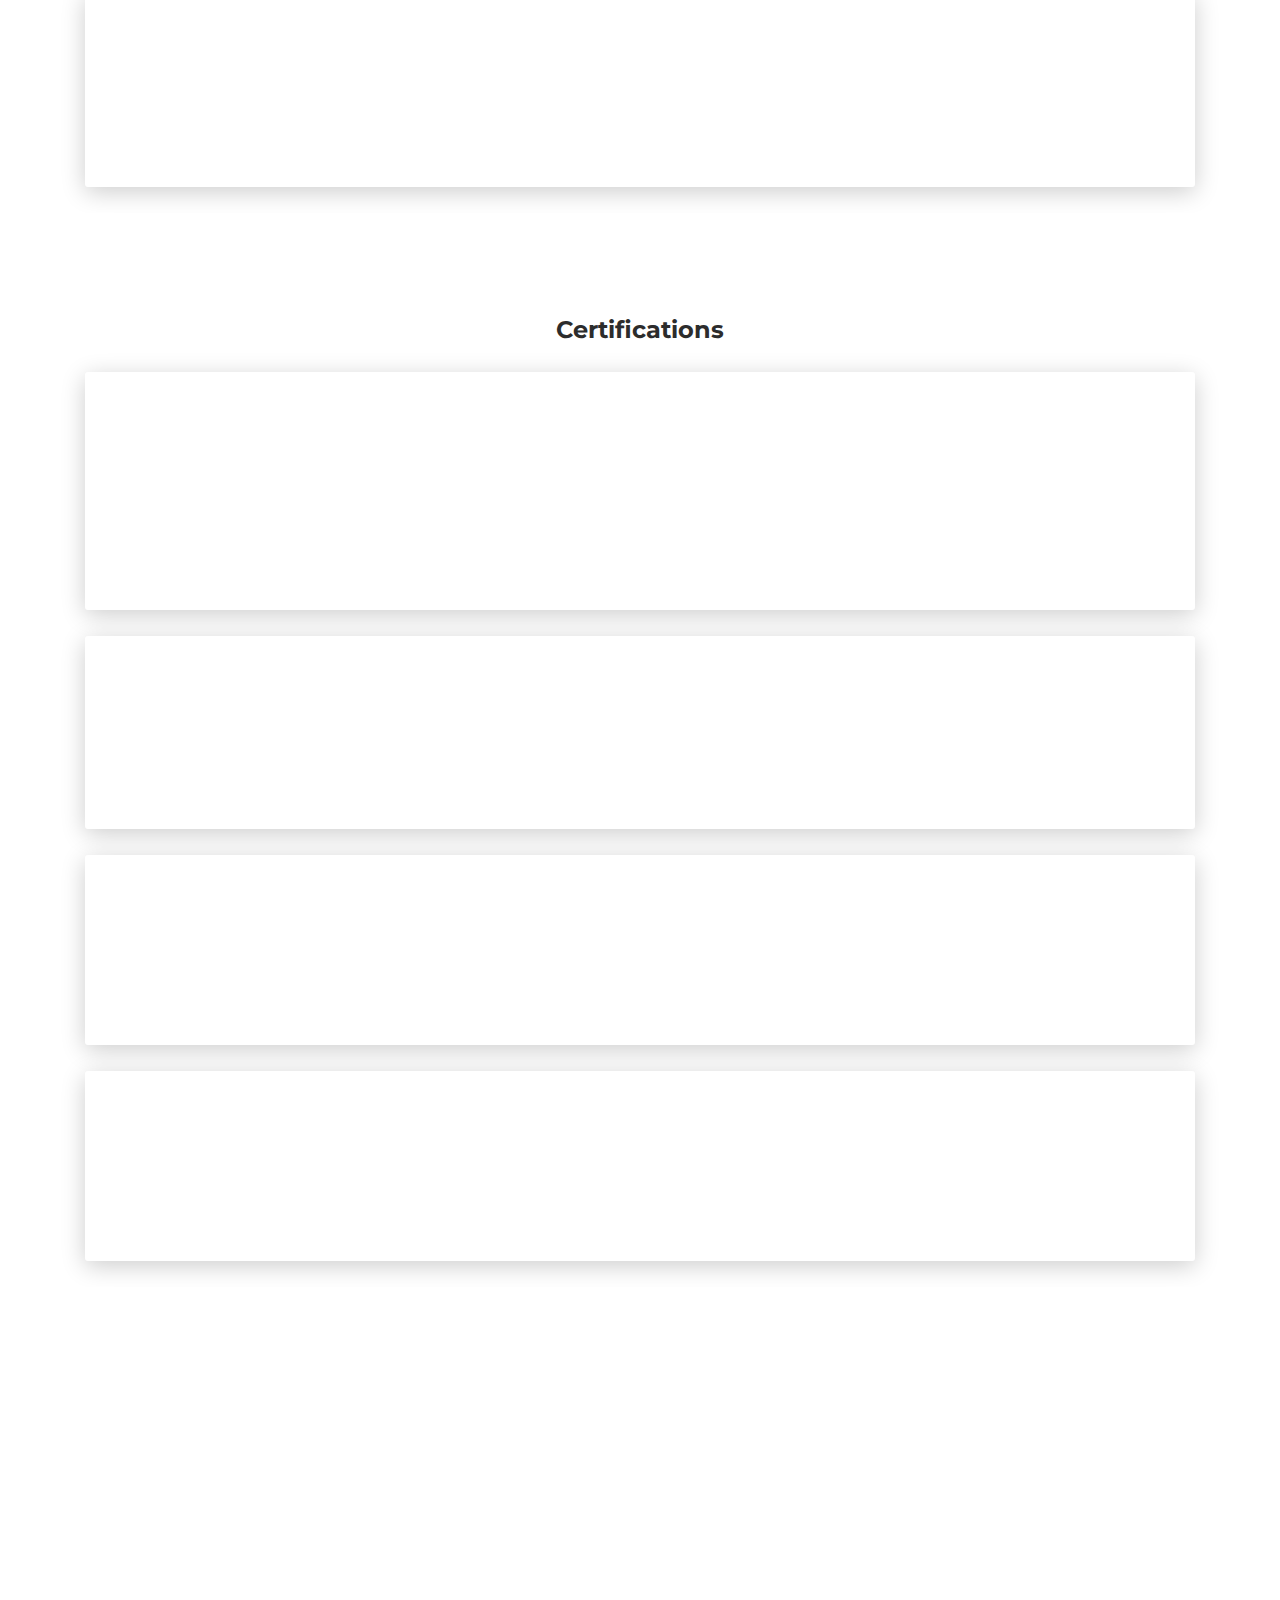
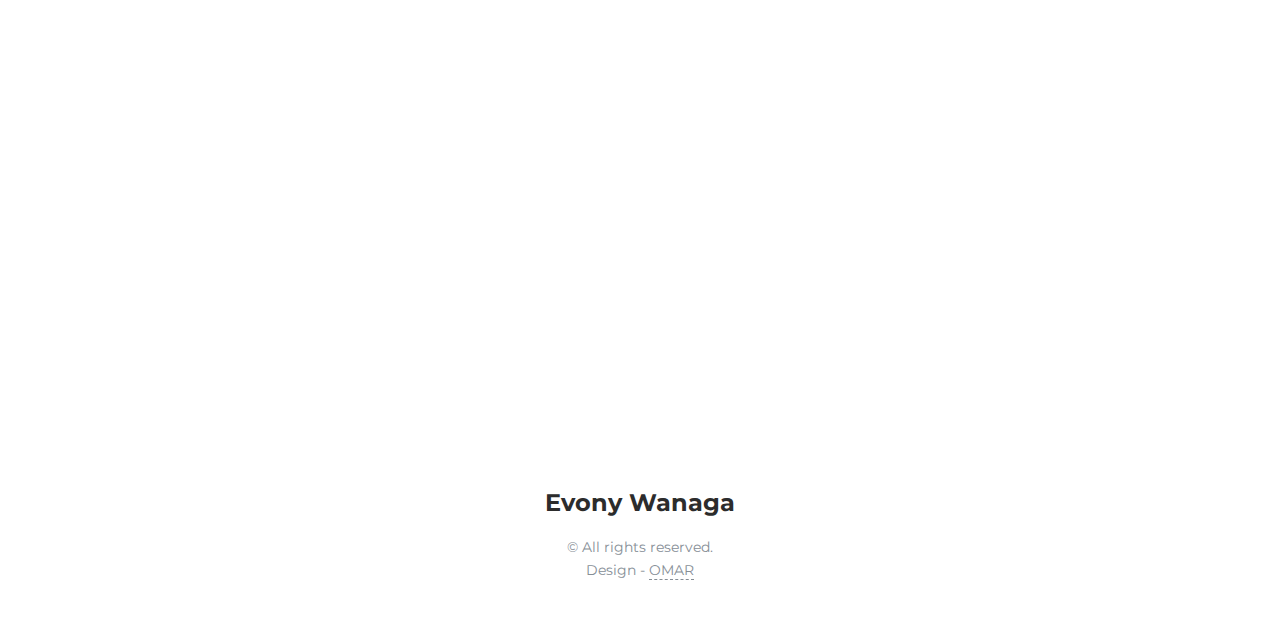
==== commit 9aad3de9: "Update index.html" ====
--- a/Evony/index.html
+++ b/Evony/index.html
@@ -71,13 +71,7 @@
         <div class="col-lg-6 col-md-12">
           <div class="card-body">
             <div class="h4 mt-0 title">About</div>
-            <p>Organized and detail-oriented Administrative Assistant with a strong background in
-              office administration, customer service, and digital marketing. Over 2 years of
-              experience managing schedules, maintaining records, and streamlining processes to
-              ensure efficient operations. <br> Skilled in utilizing CRM tools, handling client inquiries, and
-              providing exceptional team support. Known for adaptability, analytical thinking, and
-              proficiency in managing administrative and customer service functions in dynamic
-              environments.</p>
+            <p>Efficient and detail-focused Administrative Assistant with extensive expertise in office management, customer relations, and digital marketing. With over two years of experience, I excel at organizing schedules, maintaining records, and optimizing processes to enhance operational efficiency. <br> Proficient in using CRM tools, addressing client needs, and delivering outstanding team support. Recognized for adaptability, analytical skills, and adeptness in managing administrative and customer service tasks in fast-paced settings.</p>
           </div>
         </div>
         <div class="col-lg-6 col-md-12">
--- a/Evony/css/aosf488.css
+++ b/Evony/css/aosf488.css
@@ -0,0 +1 @@
+[data-aos][data-aos][data-aos-duration='50'],body[data-aos-duration='50'] [data-aos]{transition-duration:50ms}[data-aos][data-aos][data-aos-delay='50'],body[data-aos-delay='50'] [data-aos]{transition-delay:0}[data-aos][data-aos][data-aos-delay='50'].aos-animate,body[data-aos-delay='50'] [data-aos].aos-animate{transition-delay:50ms}[data-aos][data-aos][data-aos-duration='100'],body[data-aos-duration='100'] [data-aos]{transition-duration:.1s}[data-aos][data-aos][data-aos-delay='100'],body[data-aos-delay='100'] [data-aos]{transition-delay:0}[data-aos][data-aos][data-aos-delay='100'].aos-animate,body[data-aos-delay='100'] [data-aos].aos-animate{transition-delay:.1s}[data-aos][data-aos][data-aos-duration='150'],body[data-aos-duration='150'] [data-aos]{transition-duration:.15s}[data-aos][data-aos][data-aos-delay='150'],body[data-aos-delay='150'] [data-aos]{transition-delay:0}[data-aos][data-aos][data-aos-delay='150'].aos-animate,body[data-aos-delay='150'] [data-aos].aos-animate{transition-delay:.15s}[data-aos][data-aos][data-aos-duration='200'],body[data-aos-duration='200'] [data-aos]{transition-duration:.2s}[data-aos][data-aos][data-aos-delay='200'],body[data-aos-delay='200'] [data-aos]{transition-delay:0}[data-aos][data-aos][data-aos-delay='200'].aos-animate,body[data-aos-delay='200'] [data-aos].aos-animate{transition-delay:.2s}[data-aos][data-aos][data-aos-duration='250'],body[data-aos-duration='250'] [data-aos]{transition-duration:.25s}[data-aos][data-aos][data-aos-delay='250'],body[data-aos-delay='250'] [data-aos]{transition-delay:0}[data-aos][data-aos][data-aos-delay='250'].aos-animate,body[data-aos-delay='250'] [data-aos].aos-animate{transition-delay:.25s}[data-aos][data-aos][data-aos-duration='300'],body[data-aos-duration='300'] [data-aos]{transition-duration:.3s}[data-aos][data-aos][data-aos-delay='300'],body[data-aos-delay='300'] [data-aos]{transition-delay:0}[data-aos][data-aos][data-aos-delay='300'].aos-animate,body[data-aos-delay='300'] [data-aos].aos-animate{transition-delay:.3s}[data-aos][data-aos][data-aos-duration='350'],body[data-aos-duration='350'] [data-aos]{transition-duration:.35s}[data-aos][data-aos][data-aos-delay='350'],body[data-aos-delay='350'] [data-aos]{transition-delay:0}[data-aos][data-aos][data-aos-delay='350'].aos-animate,body[data-aos-delay='350'] [data-aos].aos-animate{transition-delay:.35s}[data-aos][data-aos][data-aos-duration='400'],body[data-aos-duration='400'] [data-aos]{transition-duration:.4s}[data-aos][data-aos][data-aos-delay='400'],body[data-aos-delay='400'] [data-aos]{transition-delay:0}[data-aos][data-aos][data-aos-delay='400'].aos-animate,body[data-aos-delay='400'] [data-aos].aos-animate{transition-delay:.4s}[data-aos][data-aos][data-aos-duration='450'],body[data-aos-duration='450'] [data-aos]{transition-duration:.45s}[data-aos][data-aos][data-aos-delay='450'],body[data-aos-delay='450'] [data-aos]{transition-delay:0}[data-aos][data-aos][data-aos-delay='450'].aos-animate,body[data-aos-delay='450'] [data-aos].aos-animate{transition-delay:.45s}[data-aos][data-aos][data-aos-duration='500'],body[data-aos-duration='500'] [data-aos]{transition-duration:.5s}[data-aos][data-aos][data-aos-delay='500'],body[data-aos-delay='500'] [data-aos]{transition-delay:0}[data-aos][data-aos][data-aos-delay='500'].aos-animate,body[data-aos-delay='500'] [data-aos].aos-animate{transition-delay:.5s}[data-aos][data-aos][data-aos-duration='550'],body[data-aos-duration='550'] [data-aos]{transition-duration:.55s}[data-aos][data-aos][data-aos-delay='550'],body[data-aos-delay='550'] [data-aos]{transition-delay:0}[data-aos][data-aos][data-aos-delay='550'].aos-animate,body[data-aos-delay='550'] [data-aos].aos-animate{transition-delay:.55s}[data-aos][data-aos][data-aos-duration='600'],body[data-aos-duration='600'] [data-aos]{transition-duration:.6s}[data-aos][data-aos][data-aos-delay='600'],body[data-aos-delay='600'] [data-aos]{transition-delay:0}[data-aos][data-aos][data-aos-delay='600'].aos-animate,body[data-aos-delay='600'] [data-aos].aos-animate{transition-delay:.6s}[data-aos][data-aos][data-aos-duration='650'],body[data-aos-duration='650'] [data-aos]{transition-duration:.65s}[data-aos][data-aos][data-aos-delay='650'],body[data-aos-delay='650'] [data-aos]{transition-delay:0}[data-aos][data-aos][data-aos-delay='650'].aos-animate,body[data-aos-delay='650'] [data-aos].aos-animate{transition-delay:.65s}[data-aos][data-aos][data-aos-duration='700'],body[data-aos-duration='700'] [data-aos]{transition-duration:.7s}[data-aos][data-aos][data-aos-delay='700'],body[data-aos-delay='700'] [data-aos]{transition-delay:0}[data-aos][data-aos][data-aos-delay='700'].aos-animate,body[data-aos-delay='700'] [data-aos].aos-animate{transition-delay:.7s}[data-aos][data-aos][data-aos-duration='750'],body[data-aos-duration='750'] [data-aos]{transition-duration:.75s}[data-aos][data-aos][data-aos-delay='750'],body[data-aos-delay='750'] [data-aos]{transition-delay:0}[data-aos][data-aos][data-aos-delay='750'].aos-animate,body[data-aos-delay='750'] [data-aos].aos-animate{transition-delay:.75s}[data-aos][data-aos][data-aos-duration='800'],body[data-aos-duration='800'] [data-aos]{transition-duration:.8s}[data-aos][data-aos][data-aos-delay='800'],body[data-aos-delay='800'] [data-aos]{transition-delay:0}[data-aos][data-aos][data-aos-delay='800'].aos-animate,body[data-aos-delay='800'] [data-aos].aos-animate{transition-delay:.8s}[data-aos][data-aos][data-aos-duration='850'],body[data-aos-duration='850'] [data-aos]{transition-duration:.85s}[data-aos][data-aos][data-aos-delay='850'],body[data-aos-delay='850'] [data-aos]{transition-delay:0}[data-aos][data-aos][data-aos-delay='850'].aos-animate,body[data-aos-delay='850'] [data-aos].aos-animate{transition-delay:.85s}[data-aos][data-aos][data-aos-duration='900'],body[data-aos-duration='900'] [data-aos]{transition-duration:.9s}[data-aos][data-aos][data-aos-delay='900'],body[data-aos-delay='900'] [data-aos]{transition-delay:0}[data-aos][data-aos][data-aos-delay='900'].aos-animate,body[data-aos-delay='900'] [data-aos].aos-animate{transition-delay:.9s}[data-aos][data-aos][data-aos-duration='950'],body[data-aos-duration='950'] [data-aos]{transition-duration:.95s}[data-aos][data-aos][data-aos-delay='950'],body[data-aos-delay='950'] [data-aos]{transition-delay:0}[data-aos][data-aos][data-aos-delay='950'].aos-animate,body[data-aos-delay='950'] [data-aos].aos-animate{transition-delay:.95s}[data-aos][data-aos][data-aos-duration='1000'],body[data-aos-duration='1000'] [data-aos]{transition-duration:1s}[data-aos][data-aos][data-aos-delay='1000'],body[data-aos-delay='1000'] [data-aos]{transition-delay:0}[data-aos][data-aos][data-aos-delay='1000'].aos-animate,body[data-aos-delay='1000'] [data-aos].aos-animate{transition-delay:1s}[data-aos][data-aos][data-aos-duration='1050'],body[data-aos-duration='1050'] [data-aos]{transition-duration:1.05s}[data-aos][data-aos][data-aos-delay='1050'],body[data-aos-delay='1050'] [data-aos]{transition-delay:0}[data-aos][data-aos][data-aos-delay='1050'].aos-animate,body[data-aos-delay='1050'] [data-aos].aos-animate{transition-delay:1.05s}[data-aos][data-aos][data-aos-duration='1100'],body[data-aos-duration='1100'] [data-aos]{transition-duration:1.1s}[data-aos][data-aos][data-aos-delay='1100'],body[data-aos-delay='1100'] [data-aos]{transition-delay:0}[data-aos][data-aos][data-aos-delay='1100'].aos-animate,body[data-aos-delay='1100'] [data-aos].aos-animate{transition-delay:1.1s}[data-aos][data-aos][data-aos-duration='1150'],body[data-aos-duration='1150'] [data-aos]{transition-duration:1.15s}[data-aos][data-aos][data-aos-delay='1150'],body[data-aos-delay='1150'] [data-aos]{transition-delay:0}[data-aos][data-aos][data-aos-delay='1150'].aos-animate,body[data-aos-delay='1150'] [data-aos].aos-animate{transition-delay:1.15s}[data-aos][data-aos][data-aos-duration='1200'],body[data-aos-duration='1200'] [data-aos]{transition-duration:1.2s}[data-aos][data-aos][data-aos-delay='1200'],body[data-aos-delay='1200'] [data-aos]{transition-delay:0}[data-aos][data-aos][data-aos-delay='1200'].aos-animate,body[data-aos-delay='1200'] [data-aos].aos-animate{transition-delay:1.2s}[data-aos][data-aos][data-aos-duration='1250'],body[data-aos-duration='1250'] [data-aos]{transition-duration:1.25s}[data-aos][data-aos][data-aos-delay='1250'],body[data-aos-delay='1250'] [data-aos]{transition-delay:0}[data-aos][data-aos][data-aos-delay='1250'].aos-animate,body[data-aos-delay='1250'] [data-aos].aos-animate{transition-delay:1.25s}[data-aos][data-aos][data-aos-duration='1300'],body[data-aos-duration='1300'] [data-aos]{transition-duration:1.3s}[data-aos][data-aos][data-aos-delay='1300'],body[data-aos-delay='1300'] [data-aos]{transition-delay:0}[data-aos][data-aos][data-aos-delay='1300'].aos-animate,body[data-aos-delay='1300'] [data-aos].aos-animate{transition-delay:1.3s}[data-aos][data-aos][data-aos-duration='1350'],body[data-aos-duration='1350'] [data-aos]{transition-duration:1.35s}[data-aos][data-aos][data-aos-delay='1350'],body[data-aos-delay='1350'] [data-aos]{transition-delay:0}[data-aos][data-aos][data-aos-delay='1350'].aos-animate,body[data-aos-delay='1350'] [data-aos].aos-animate{transition-delay:1.35s}[data-aos][data-aos][data-aos-duration='1400'],body[data-aos-duration='1400'] [data-aos]{transition-duration:1.4s}[data-aos][data-aos][data-aos-delay='1400'],body[data-aos-delay='1400'] [data-aos]{transition-delay:0}[data-aos][data-aos][data-aos-delay='1400'].aos-animate,body[data-aos-delay='1400'] [data-aos].aos-animate{transition-delay:1.4s}[data-aos][data-aos][data-aos-duration='1450'],body[data-aos-duration='1450'] [data-aos]{transition-duration:1.45s}[data-aos][data-aos][data-aos-delay='1450'],body[data-aos-delay='1450'] [data-aos]{transition-delay:0}[data-aos][data-aos][data-aos-delay='1450'].aos-animate,body[data-aos-delay='1450'] [data-aos].aos-animate{transition-delay:1.45s}[data-aos][data-aos][data-aos-duration='1500'],body[data-aos-duration='1500'] [data-aos]{transition-duration:1.5s}[data-aos][data-aos][data-aos-delay='1500'],body[data-aos-delay='1500'] [data-aos]{transition-delay:0}[data-aos][data-aos][data-aos-delay='1500'].aos-animate,body[data-aos-delay='1500'] [data-aos].aos-animate{transition-delay:1.5s}[data-aos][data-aos][data-aos-duration='1550'],body[data-aos-duration='1550'] [data-aos]{transition-duration:1.55s}[data-aos][data-aos][data-aos-delay='1550'],body[data-aos-delay='1550'] [data-aos]{transition-delay:0}[data-aos][data-aos][data-aos-delay='1550'].aos-animate,body[data-aos-delay='1550'] [data-aos].aos-animate{transition-delay:1.55s}[data-aos][data-aos][data-aos-duration='1600'],body[data-aos-duration='1600'] [data-aos]{transition-duration:1.6s}[data-aos][data-aos][data-aos-delay='1600'],body[data-aos-delay='1600'] [data-aos]{transition-delay:0}[data-aos][data-aos][data-aos-delay='1600'].aos-animate,body[data-aos-delay='1600'] [data-aos].aos-animate{transition-delay:1.6s}[data-aos][data-aos][data-aos-duration='1650'],body[data-aos-duration='1650'] [data-aos]{transition-duration:1.65s}[data-aos][data-aos][data-aos-delay='1650'],body[data-aos-delay='1650'] [data-aos]{transition-delay:0}[data-aos][data-aos][data-aos-delay='1650'].aos-animate,body[data-aos-delay='1650'] [data-aos].aos-animate{transition-delay:1.65s}[data-aos][data-aos][data-aos-duration='1700'],body[data-aos-duration='1700'] [data-aos]{transition-duration:1.7s}[data-aos][data-aos][data-aos-delay='1700'],body[data-aos-delay='1700'] [data-aos]{transition-delay:0}[data-aos][data-aos][data-aos-delay='1700'].aos-animate,body[data-aos-delay='1700'] [data-aos].aos-animate{transition-delay:1.7s}[data-aos][data-aos][data-aos-duration='1750'],body[data-aos-duration='1750'] [data-aos]{transition-duration:1.75s}[data-aos][data-aos][data-aos-delay='1750'],body[data-aos-delay='1750'] [data-aos]{transition-delay:0}[data-aos][data-aos][data-aos-delay='1750'].aos-animate,body[data-aos-delay='1750'] [data-aos].aos-animate{transition-delay:1.75s}[data-aos][data-aos][data-aos-duration='1800'],body[data-aos-duration='1800'] [data-aos]{transition-duration:1.8s}[data-aos][data-aos][data-aos-delay='1800'],body[data-aos-delay='1800'] [data-aos]{transition-delay:0}[data-aos][data-aos][data-aos-delay='1800'].aos-animate,body[data-aos-delay='1800'] [data-aos].aos-animate{transition-delay:1.8s}[data-aos][data-aos][data-aos-duration='1850'],body[data-aos-duration='1850'] [data-aos]{transition-duration:1.85s}[data-aos][data-aos][data-aos-delay='1850'],body[data-aos-delay='1850'] [data-aos]{transition-delay:0}[data-aos][data-aos][data-aos-delay='1850'].aos-animate,body[data-aos-delay='1850'] [data-aos].aos-animate{transition-delay:1.85s}[data-aos][data-aos][data-aos-duration='1900'],body[data-aos-duration='1900'] [data-aos]{transition-duration:1.9s}[data-aos][data-aos][data-aos-delay='1900'],body[data-aos-delay='1900'] [data-aos]{transition-delay:0}[data-aos][data-aos][data-aos-delay='1900'].aos-animate,body[data-aos-delay='1900'] [data-aos].aos-animate{transition-delay:1.9s}[data-aos][data-aos][data-aos-duration='1950'],body[data-aos-duration='1950'] [data-aos]{transition-duration:1.95s}[data-aos][data-aos][data-aos-delay='1950'],body[data-aos-delay='1950'] [data-aos]{transition-delay:0}[data-aos][data-aos][data-aos-delay='1950'].aos-animate,body[data-aos-delay='1950'] [data-aos].aos-animate{transition-delay:1.95s}[data-aos][data-aos][data-aos-duration='2000'],body[data-aos-duration='2000'] [data-aos]{transition-duration:2s}[data-aos][data-aos][data-aos-delay='2000'],body[data-aos-delay='2000'] [data-aos]{transition-delay:0}[data-aos][data-aos][data-aos-delay='2000'].aos-animate,body[data-aos-delay='2000'] [data-aos].aos-animate{transition-delay:2s}[data-aos][data-aos][data-aos-duration='2050'],body[data-aos-duration='2050'] [data-aos]{transition-duration:2.05s}[data-aos][data-aos][data-aos-delay='2050'],body[data-aos-delay='2050'] [data-aos]{transition-delay:0}[data-aos][data-aos][data-aos-delay='2050'].aos-animate,body[data-aos-delay='2050'] [data-aos].aos-animate{transition-delay:2.05s}[data-aos][data-aos][data-aos-duration='2100'],body[data-aos-duration='2100'] [data-aos]{transition-duration:2.1s}[data-aos][data-aos][data-aos-delay='2100'],body[data-aos-delay='2100'] [data-aos]{transition-delay:0}[data-aos][data-aos][data-aos-delay='2100'].aos-animate,body[data-aos-delay='2100'] [data-aos].aos-animate{transition-delay:2.1s}[data-aos][data-aos][data-aos-duration='2150'],body[data-aos-duration='2150'] [data-aos]{transition-duration:2.15s}[data-aos][data-aos][data-aos-delay='2150'],body[data-aos-delay='2150'] [data-aos]{transition-delay:0}[data-aos][data-aos][data-aos-delay='2150'].aos-animate,body[data-aos-delay='2150'] [data-aos].aos-animate{transition-delay:2.15s}[data-aos][data-aos][data-aos-duration='2200'],body[data-aos-duration='2200'] [data-aos]{transition-duration:2.2s}[data-aos][data-aos][data-aos-delay='2200'],body[data-aos-delay='2200'] [data-aos]{transition-delay:0}[data-aos][data-aos][data-aos-delay='2200'].aos-animate,body[data-aos-delay='2200'] [data-aos].aos-animate{transition-delay:2.2s}[data-aos][data-aos][data-aos-duration='2250'],body[data-aos-duration='2250'] [data-aos]{transition-duration:2.25s}[data-aos][data-aos][data-aos-delay='2250'],body[data-aos-delay='2250'] [data-aos]{transition-delay:0}[data-aos][data-aos][data-aos-delay='2250'].aos-animate,body[data-aos-delay='2250'] [data-aos].aos-animate{transition-delay:2.25s}[data-aos][data-aos][data-aos-duration='2300'],body[data-aos-duration='2300'] [data-aos]{transition-duration:2.3s}[data-aos][data-aos][data-aos-delay='2300'],body[data-aos-delay='2300'] [data-aos]{transition-delay:0}[data-aos][data-aos][data-aos-delay='2300'].aos-animate,body[data-aos-delay='2300'] [data-aos].aos-animate{transition-delay:2.3s}[data-aos][data-aos][data-aos-duration='2350'],body[data-aos-duration='2350'] [data-aos]{transition-duration:2.35s}[data-aos][data-aos][data-aos-delay='2350'],body[data-aos-delay='2350'] [data-aos]{transition-delay:0}[data-aos][data-aos][data-aos-delay='2350'].aos-animate,body[data-aos-delay='2350'] [data-aos].aos-animate{transition-delay:2.35s}[data-aos][data-aos][data-aos-duration='2400'],body[data-aos-duration='2400'] [data-aos]{transition-duration:2.4s}[data-aos][data-aos][data-aos-delay='2400'],body[data-aos-delay='2400'] [data-aos]{transition-delay:0}[data-aos][data-aos][data-aos-delay='2400'].aos-animate,body[data-aos-delay='2400'] [data-aos].aos-animate{transition-delay:2.4s}[data-aos][data-aos][data-aos-duration='2450'],body[data-aos-duration='2450'] [data-aos]{transition-duration:2.45s}[data-aos][data-aos][data-aos-delay='2450'],body[data-aos-delay='2450'] [data-aos]{transition-delay:0}[data-aos][data-aos][data-aos-delay='2450'].aos-animate,body[data-aos-delay='2450'] [data-aos].aos-animate{transition-delay:2.45s}[data-aos][data-aos][data-aos-duration='2500'],body[data-aos-duration='2500'] [data-aos]{transition-duration:2.5s}[data-aos][data-aos][data-aos-delay='2500'],body[data-aos-delay='2500'] [data-aos]{transition-delay:0}[data-aos][data-aos][data-aos-delay='2500'].aos-animate,body[data-aos-delay='2500'] [data-aos].aos-animate{transition-delay:2.5s}[data-aos][data-aos][data-aos-duration='2550'],body[data-aos-duration='2550'] [data-aos]{transition-duration:2.55s}[data-aos][data-aos][data-aos-delay='2550'],body[data-aos-delay='2550'] [data-aos]{transition-delay:0}[data-aos][data-aos][data-aos-delay='2550'].aos-animate,body[data-aos-delay='2550'] [data-aos].aos-animate{transition-delay:2.55s}[data-aos][data-aos][data-aos-duration='2600'],body[data-aos-duration='2600'] [data-aos]{transition-duration:2.6s}[data-aos][data-aos][data-aos-delay='2600'],body[data-aos-delay='2600'] [data-aos]{transition-delay:0}[data-aos][data-aos][data-aos-delay='2600'].aos-animate,body[data-aos-delay='2600'] [data-aos].aos-animate{transition-delay:2.6s}[data-aos][data-aos][data-aos-duration='2650'],body[data-aos-duration='2650'] [data-aos]{transition-duration:2.65s}[data-aos][data-aos][data-aos-delay='2650'],body[data-aos-delay='2650'] [data-aos]{transition-delay:0}[data-aos][data-aos][data-aos-delay='2650'].aos-animate,body[data-aos-delay='2650'] [data-aos].aos-animate{transition-delay:2.65s}[data-aos][data-aos][data-aos-duration='2700'],body[data-aos-duration='2700'] [data-aos]{transition-duration:2.7s}[data-aos][data-aos][data-aos-delay='2700'],body[data-aos-delay='2700'] [data-aos]{transition-delay:0}[data-aos][data-aos][data-aos-delay='2700'].aos-animate,body[data-aos-delay='2700'] [data-aos].aos-animate{transition-delay:2.7s}[data-aos][data-aos][data-aos-duration='2750'],body[data-aos-duration='2750'] [data-aos]{transition-duration:2.75s}[data-aos][data-aos][data-aos-delay='2750'],body[data-aos-delay='2750'] [data-aos]{transition-delay:0}[data-aos][data-aos][data-aos-delay='2750'].aos-animate,body[data-aos-delay='2750'] [data-aos].aos-animate{transition-delay:2.75s}[data-aos][data-aos][data-aos-duration='2800'],body[data-aos-duration='2800'] [data-aos]{transition-duration:2.8s}[data-aos][data-aos][data-aos-delay='2800'],body[data-aos-delay='2800'] [data-aos]{transition-delay:0}[data-aos][data-aos][data-aos-delay='2800'].aos-animate,body[data-aos-delay='2800'] [data-aos].aos-animate{transition-delay:2.8s}[data-aos][data-aos][data-aos-duration='2850'],body[data-aos-duration='2850'] [data-aos]{transition-duration:2.85s}[data-aos][data-aos][data-aos-delay='2850'],body[data-aos-delay='2850'] [data-aos]{transition-delay:0}[data-aos][data-aos][data-aos-delay='2850'].aos-animate,body[data-aos-delay='2850'] [data-aos].aos-animate{transition-delay:2.85s}[data-aos][data-aos][data-aos-duration='2900'],body[data-aos-duration='2900'] [data-aos]{transition-duration:2.9s}[data-aos][data-aos][data-aos-delay='2900'],body[data-aos-delay='2900'] [data-aos]{transition-delay:0}[data-aos][data-aos][data-aos-delay='2900'].aos-animate,body[data-aos-delay='2900'] [data-aos].aos-animate{transition-delay:2.9s}[data-aos][data-aos][data-aos-duration='2950'],body[data-aos-duration='2950'] [data-aos]{transition-duration:2.95s}[data-aos][data-aos][data-aos-delay='2950'],body[data-aos-delay='2950'] [data-aos]{transition-delay:0}[data-aos][data-aos][data-aos-delay='2950'].aos-animate,body[data-aos-delay='2950'] [data-aos].aos-animate{transition-delay:2.95s}[data-aos][data-aos][data-aos-duration='3000'],body[data-aos-duration='3000'] [data-aos]{transition-duration:3s}[data-aos][data-aos][data-aos-delay='3000'],body[data-aos-delay='3000'] [data-aos]{transition-delay:0}[data-aos][data-aos][data-aos-delay='3000'].aos-animate,body[data-aos-delay='3000'] [data-aos].aos-animate{transition-delay:3s}[data-aos][data-aos][data-aos-easing=linear],body[data-aos-easing=linear] [data-aos]{transition-timing-function:cubic-bezier(.25,.25,.75,.75)}[data-aos][data-aos][data-aos-easing=ease],body[data-aos-easing=ease] [data-aos]{transition-timing-function:ease}[data-aos][data-aos][data-aos-easing=ease-in],body[data-aos-easing=ease-in] [data-aos]{transition-timing-function:ease-in}[data-aos][data-aos][data-aos-easing=ease-out],body[data-aos-easing=ease-out] [data-aos]{transition-timing-function:ease-out}[data-aos][data-aos][data-aos-easing=ease-in-out],body[data-aos-easing=ease-in-out] [data-aos]{transition-timing-function:ease-in-out}[data-aos][data-aos][data-aos-easing=ease-in-back],body[data-aos-easing=ease-in-back] [data-aos]{transition-timing-function:cubic-bezier(.6,-.28,.735,.045)}[data-aos][data-aos][data-aos-easing=ease-out-back],body[data-aos-easing=ease-out-back] [data-aos]{transition-timing-function:cubic-bezier(.175,.885,.32,1.275)}[data-aos][data-aos][data-aos-easing=ease-in-out-back],body[data-aos-easing=ease-in-out-back] [data-aos]{transition-timing-function:cubic-bezier(.68,-.55,.265,1.55)}[data-aos][data-aos][data-aos-easing=ease-in-sine],body[data-aos-easing=ease-in-sine] [data-aos]{transition-timing-function:cubic-bezier(.47,0,.745,.715)}[data-aos][data-aos][data-aos-easing=ease-out-sine],body[data-aos-easing=ease-out-sine] [data-aos]{transition-timing-function:cubic-bezier(.39,.575,.565,1)}[data-aos][data-aos][data-aos-easing=ease-in-out-sine],body[data-aos-easing=ease-in-out-sine] [data-aos]{transition-timing-function:cubic-bezier(.445,.05,.55,.95)}[data-aos][data-aos][data-aos-easing=ease-in-quad],body[data-aos-easing=ease-in-quad] [data-aos]{transition-timing-function:cubic-bezier(.55,.085,.68,.53)}[data-aos][data-aos][data-aos-easing=ease-out-quad],body[data-aos-easing=ease-out-quad] [data-aos]{transition-timing-function:cubic-bezier(.25,.46,.45,.94)}[data-aos][data-aos][data-aos-easing=ease-in-out-quad],body[data-aos-easing=ease-in-out-quad] [data-aos]{transition-timing-function:cubic-bezier(.455,.03,.515,.955)}[data-aos][data-aos][data-aos-easing=ease-in-cubic],body[data-aos-easing=ease-in-cubic] [data-aos]{transition-timing-function:cubic-bezier(.55,.085,.68,.53)}[data-aos][data-aos][data-aos-easing=ease-out-cubic],body[data-aos-easing=ease-out-cubic] [data-aos]{transition-timing-function:cubic-bezier(.25,.46,.45,.94)}[data-aos][data-aos][data-aos-easing=ease-in-out-cubic],body[data-aos-easing=ease-in-out-cubic] [data-aos]{transition-timing-function:cubic-bezier(.455,.03,.515,.955)}[data-aos][data-aos][data-aos-easing=ease-in-quart],body[data-aos-easing=ease-in-quart] [data-aos]{transition-timing-function:cubic-bezier(.55,.085,.68,.53)}[data-aos][data-aos][data-aos-easing=ease-out-quart],body[data-aos-easing=ease-out-quart] [data-aos]{transition-timing-function:cubic-bezier(.25,.46,.45,.94)}[data-aos][data-aos][data-aos-easing=ease-in-out-quart],body[data-aos-easing=ease-in-out-quart] [data-aos]{transition-timing-function:cubic-bezier(.455,.03,.515,.955)}[data-aos^=fade][data-aos^=fade]{opacity:0;transition-property:opacity,transform}[data-aos^=fade][data-aos^=fade].aos-animate{opacity:1;transform:translate(0)}[data-aos=fade-up]{transform:translateY(100px)}[data-aos=fade-down]{transform:translateY(-100px)}[data-aos=fade-right]{transform:translate(-100px)}[data-aos=fade-left]{transform:translate(100px)}[data-aos=fade-up-right]{transform:translate(-100px,100px)}[data-aos=fade-up-left]{transform:translate(100px,100px)}[data-aos=fade-down-right]{transform:translate(-100px,-100px)}[data-aos=fade-down-left]{transform:translate(100px,-100px)}[data-aos^=zoom][data-aos^=zoom]{opacity:0;transition-property:opacity,transform}[data-aos^=zoom][data-aos^=zoom].aos-animate{opacity:1;transform:translate(0) scale(1)}[data-aos=zoom-in]{transform:scale(.6)}[data-aos=zoom-in-up]{transform:translateY(100px) scale(.6)}[data-aos=zoom-in-down]{transform:translateY(-100px) scale(.6)}[data-aos=zoom-in-right]{transform:translate(-100px) scale(.6)}[data-aos=zoom-in-left]{transform:translate(100px) scale(.6)}[data-aos=zoom-out]{transform:scale(1.2)}[data-aos=zoom-out-up]{transform:translateY(100px) scale(1.2)}[data-aos=zoom-out-down]{transform:translateY(-100px) scale(1.2)}[data-aos=zoom-out-right]{transform:translate(-100px) scale(1.2)}[data-aos=zoom-out-left]{transform:translate(100px) scale(1.2)}[data-aos^=slide][data-aos^=slide]{transition-property:transform}[data-aos^=slide][data-aos^=slide].aos-animate{transform:translate(0)}[data-aos=slide-up]{transform:translateY(100%)}[data-aos=slide-down]{transform:translateY(-100%)}[data-aos=slide-right]{transform:translateX(-100%)}[data-aos=slide-left]{transform:translateX(100%)}[data-aos^=flip][data-aos^=flip]{-webkit-backface-visibility:hidden;backface-visibility:hidden;transition-property:transform}[data-aos=flip-left]{transform:perspective(2500px) rotateY(-100deg)}[data-aos=flip-left].aos-animate{transform:perspective(2500px) rotateY(0)}[data-aos=flip-right]{transform:perspective(2500px) rotateY(100deg)}[data-aos=flip-right].aos-animate{transform:perspective(2500px) rotateY(0)}[data-aos=flip-up]{transform:perspective(2500px) rotateX(-100deg)}[data-aos=flip-up].aos-animate{transform:perspective(2500px) rotateX(0)}[data-aos=flip-down]{transform:perspective(2500px) rotateX(100deg)}[data-aos=flip-down].aos-animate{transform:perspective(2500px) rotateX(0)}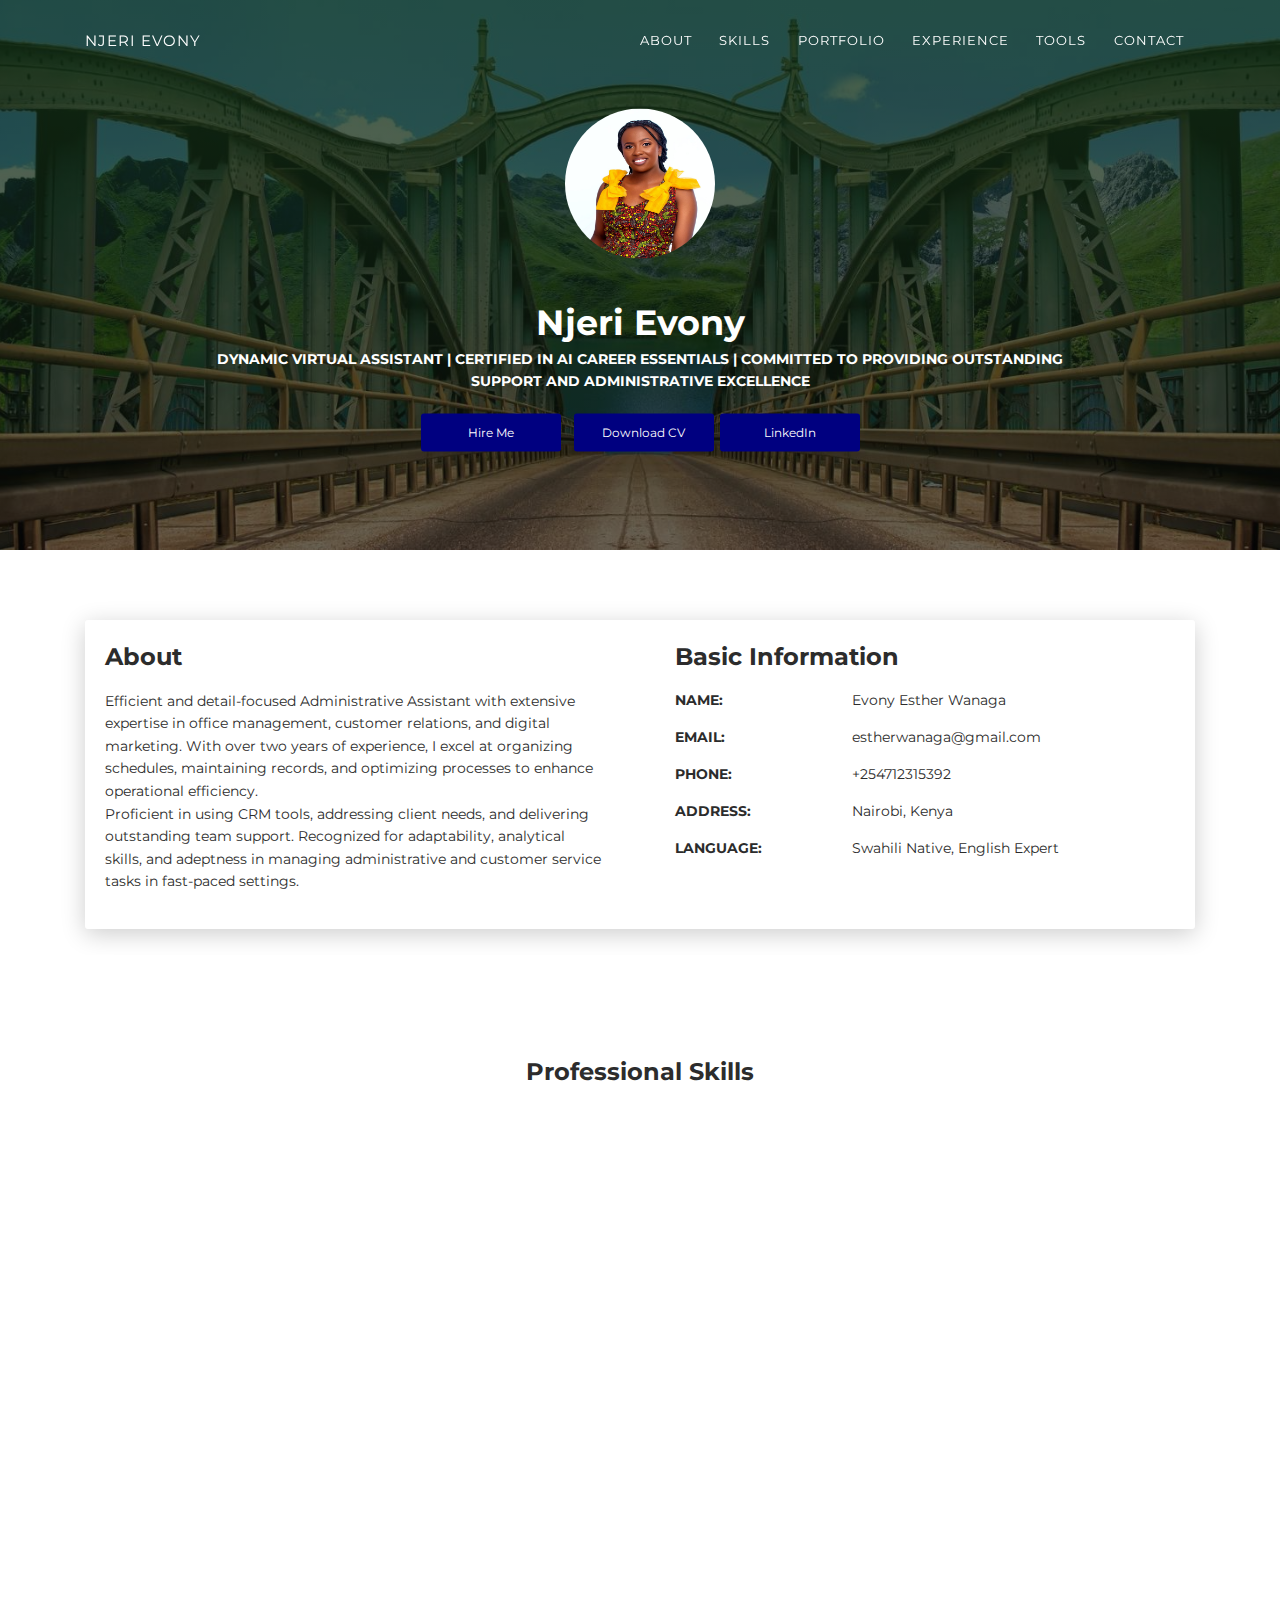
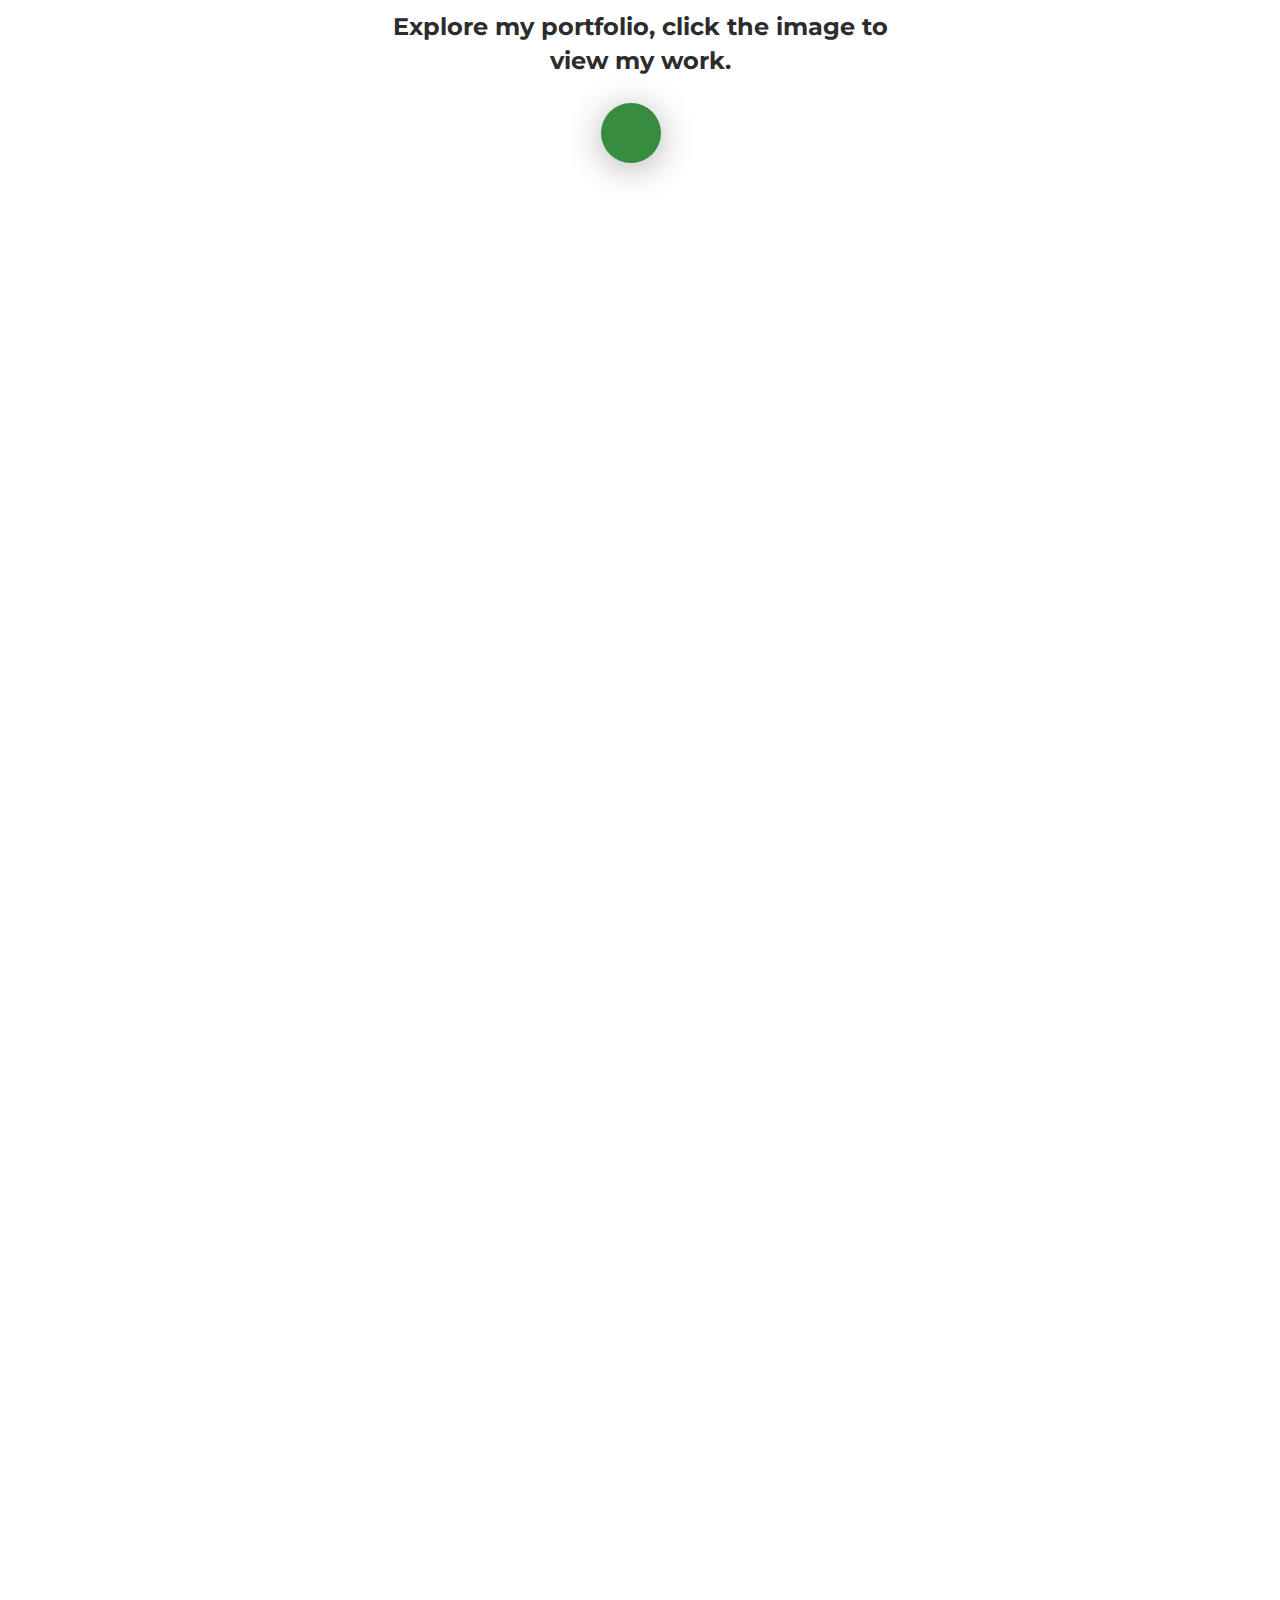
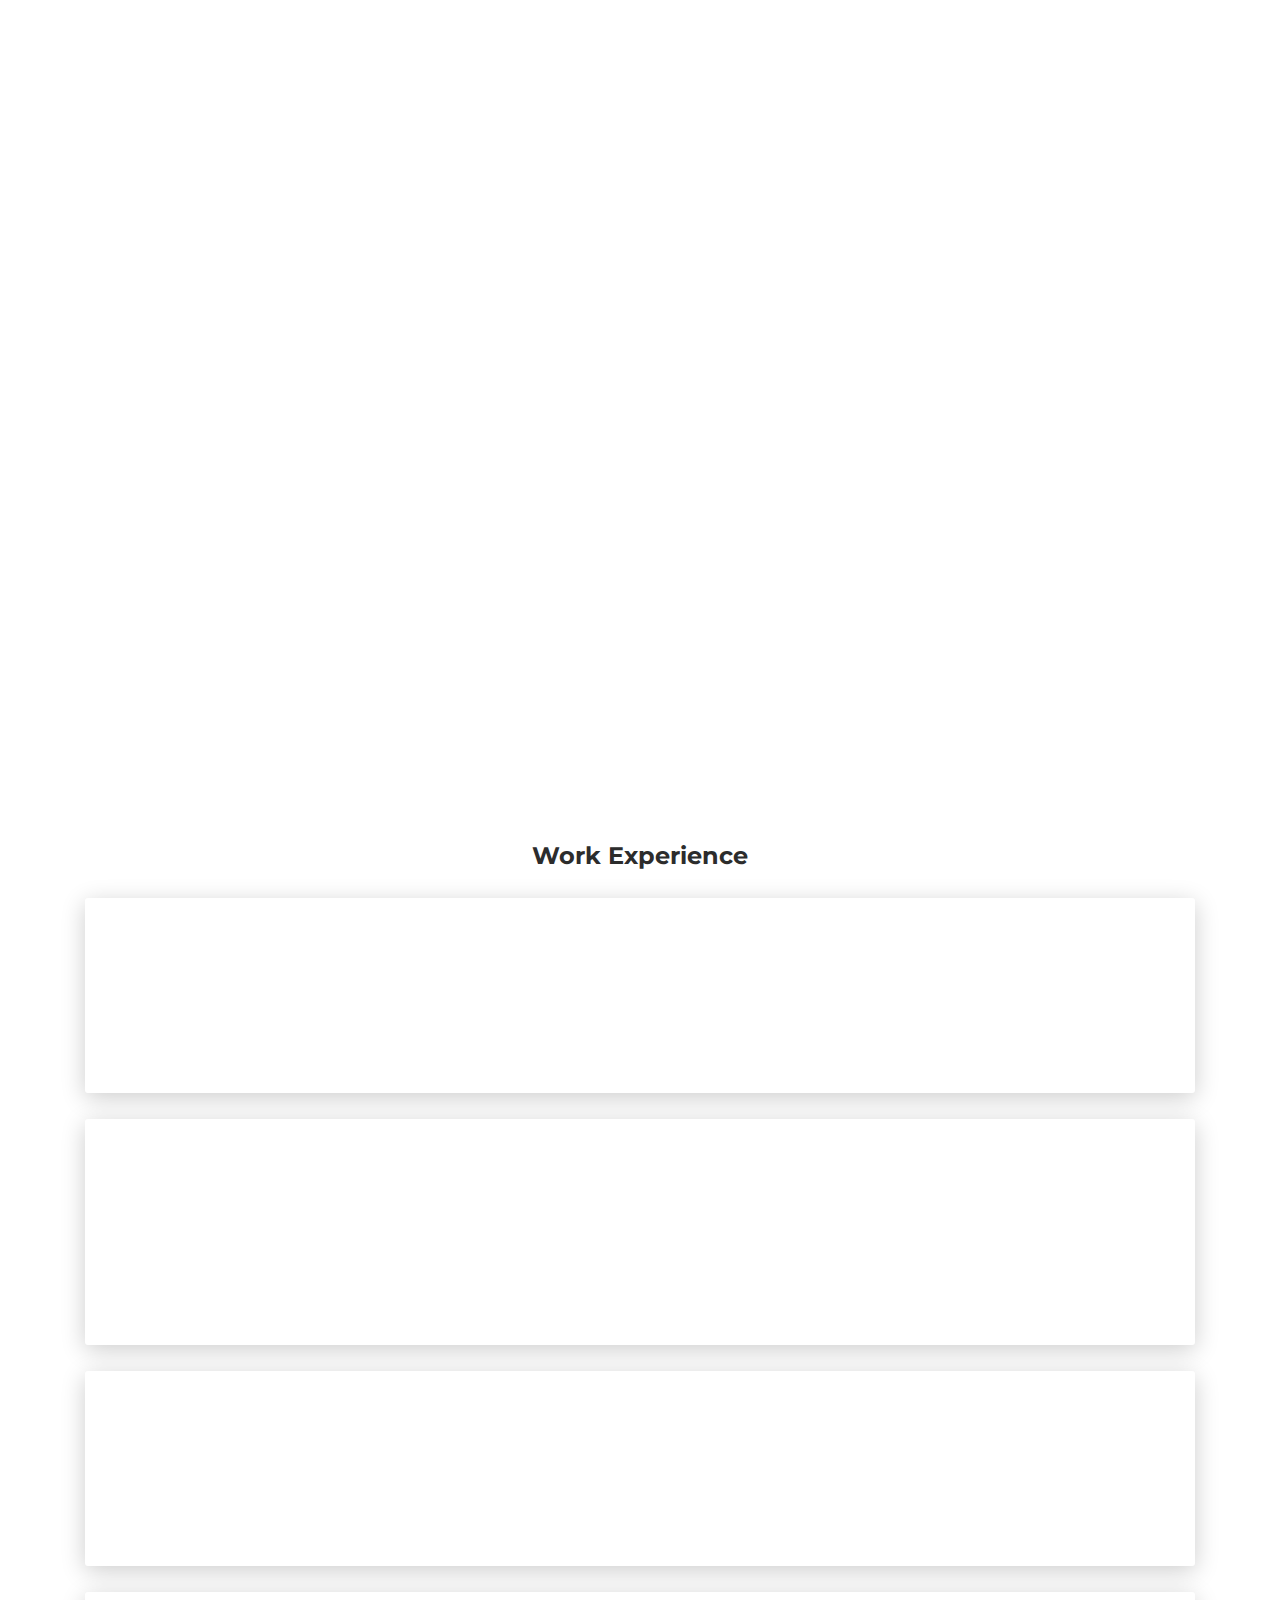
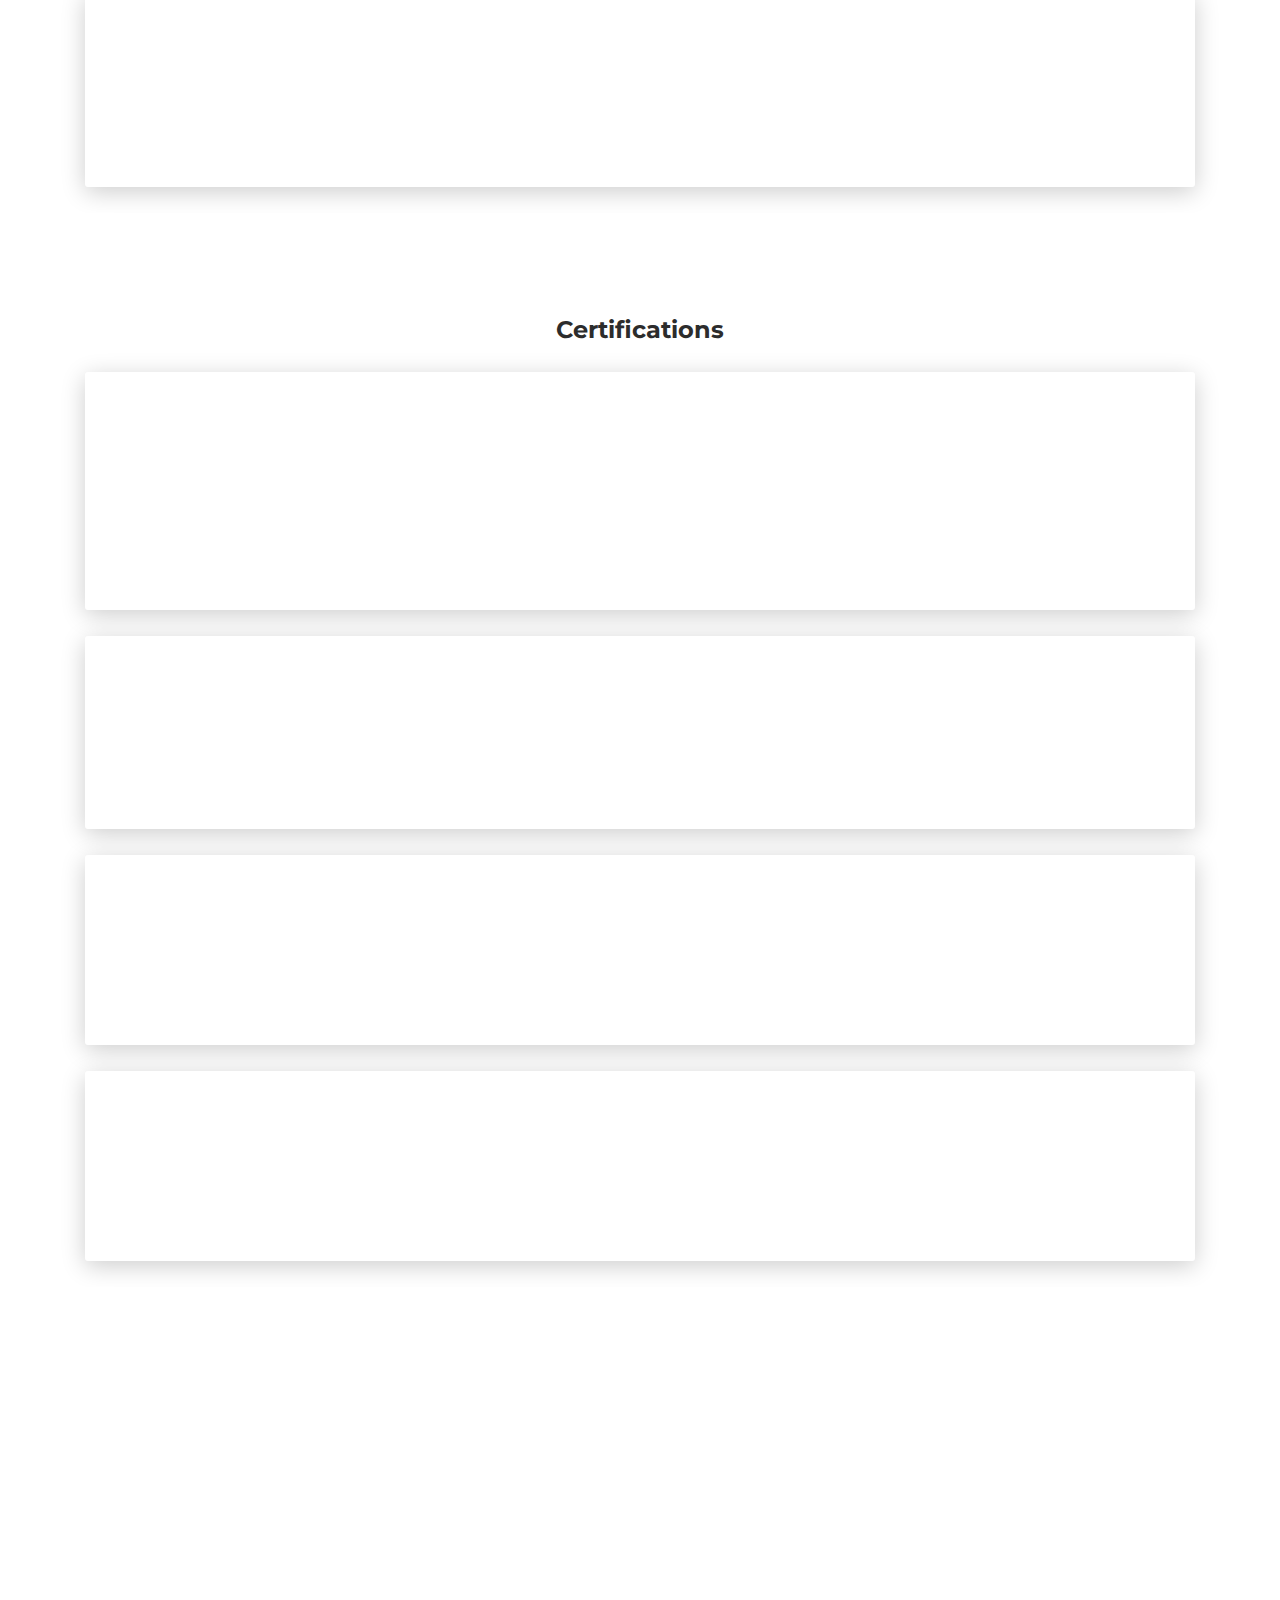
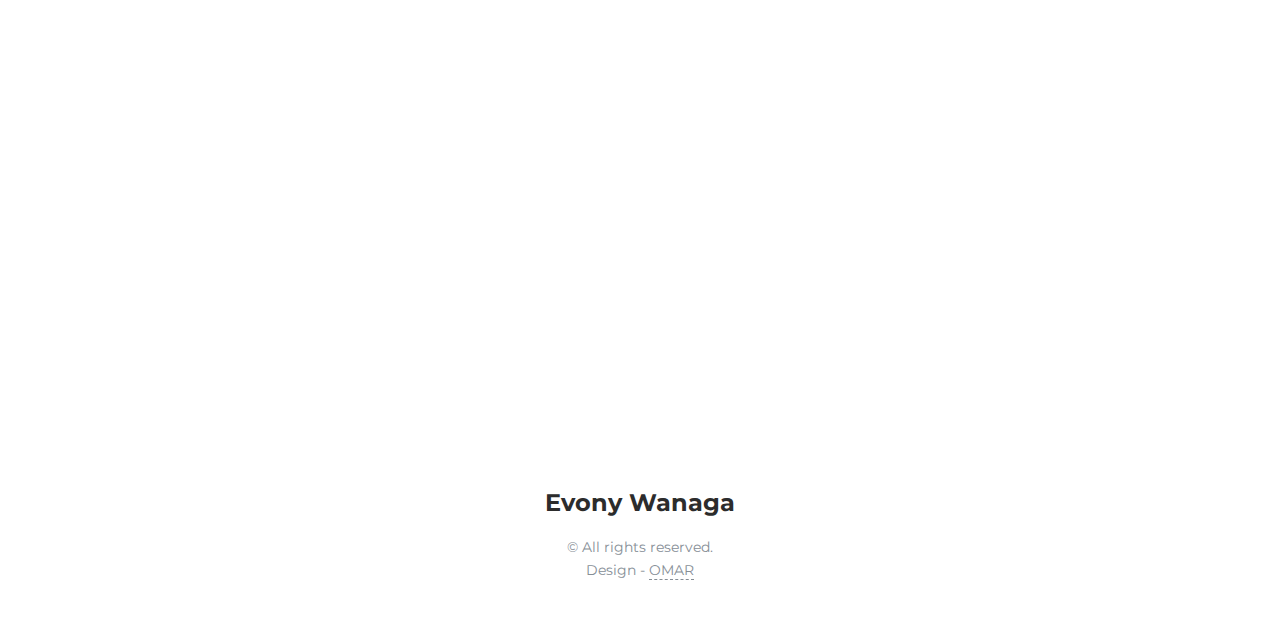
==== commit c875cb26: "Update index.html" ====
--- a/Evony/index.html
+++ b/Evony/index.html
@@ -54,7 +54,7 @@
         <div class="content-center">
           <div class="cc-profile-image"><a href="#"><img src="images\evony.jpg" alt="Image"/></a></div>
           <div class="h2 title">Njeri Evony</div>
-          <p class="category text-white">Versatile Virtual Assistant | Certified in AI Career Essentials | Passionate About Delivering Exceptional Support & Administrative Excellence</p>
+          <p class="category text-white">Dynamic Virtual Assistant | Certified in AI Career Essentials | Committed to Providing Outstanding Support and Administrative Excellence</p>
           <a class="btn btn-primary smooth-scroll mr-2" href="https://wa.me/254712315392?text=Hello%20Mr.%20Evony" data-aos="zoom-in" data-aos-anchor="data-aos-anchor">Hire Me</a>
           <a class="btn btn-primary" href="Esther_ Wanaga_CV.pdf" data-aos="zoom-in" data-aos-anchor="data-aos-anchor">Download CV</a>
           <a class="btn btn-primary" href="https://www.linkedin.com/in/" data-aos="zoom-in" data-aos-anchor="data-aos-anchor">LinkedIn</a>
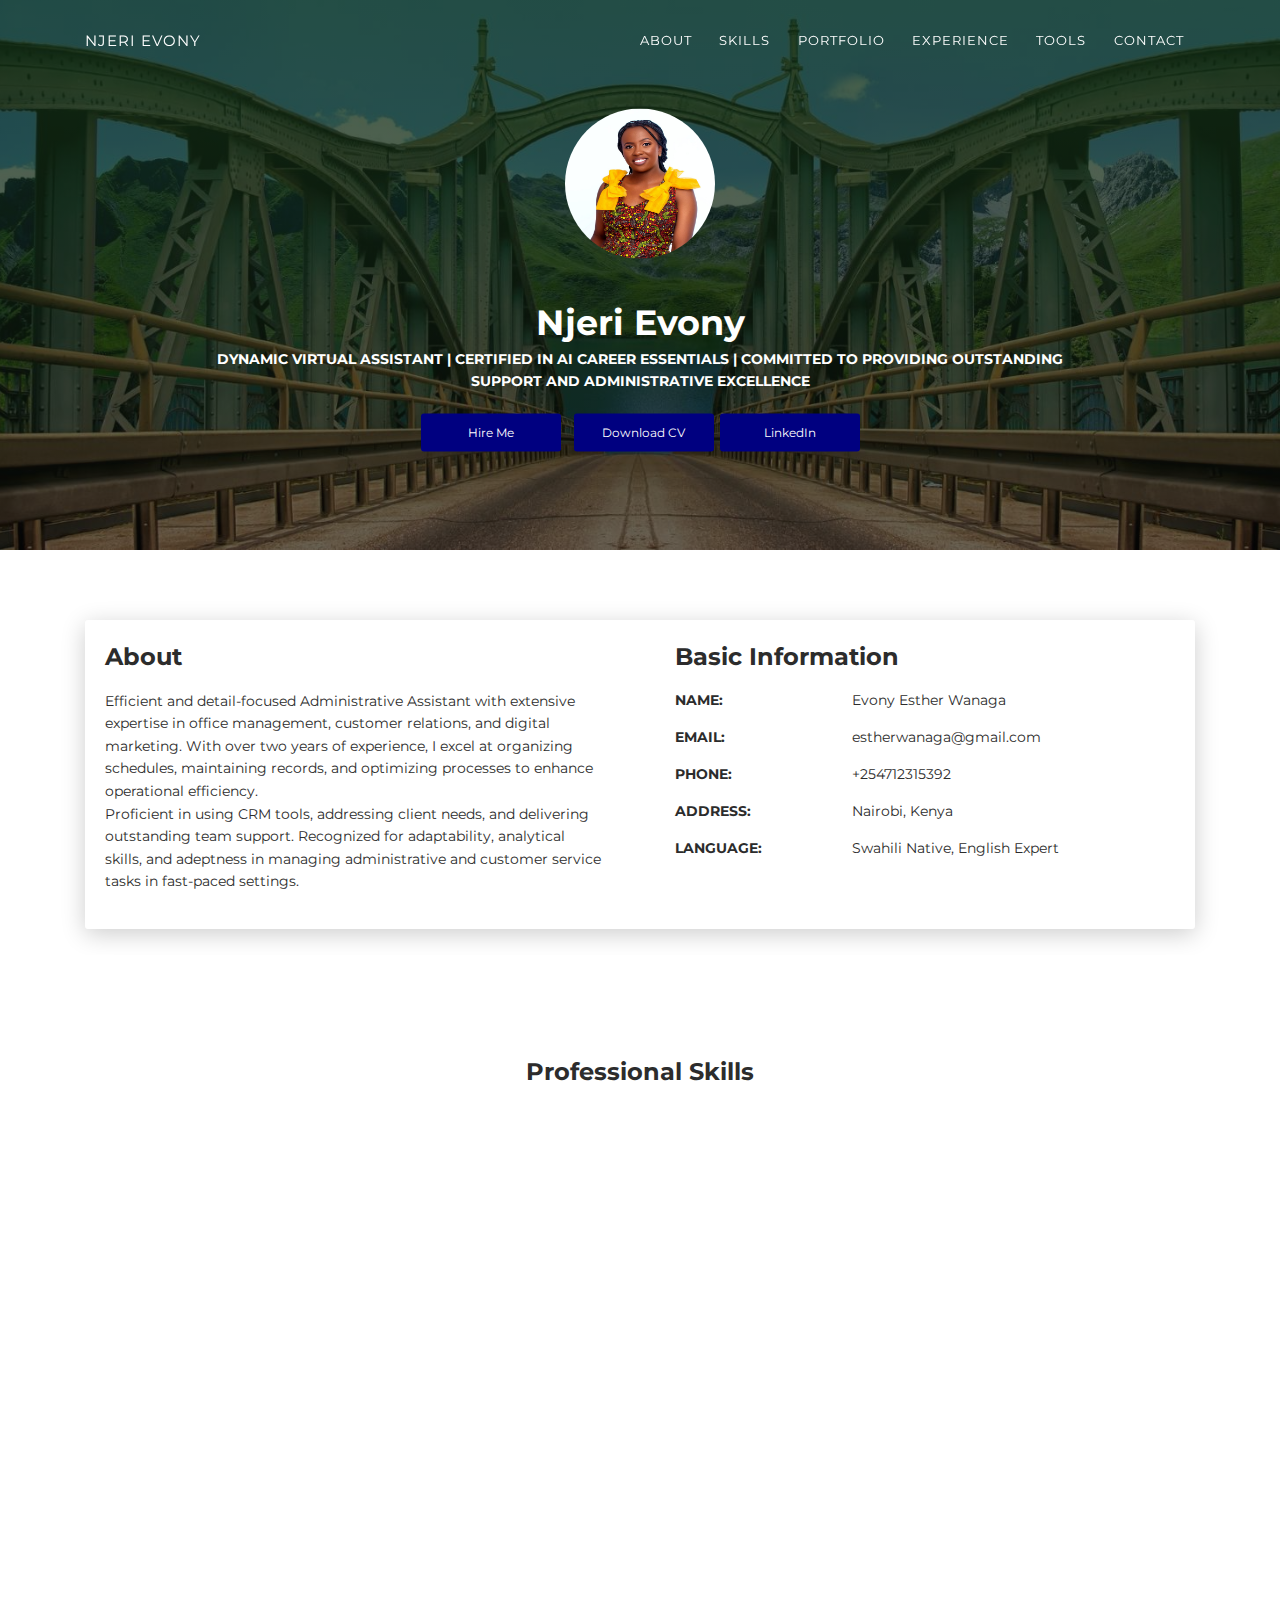
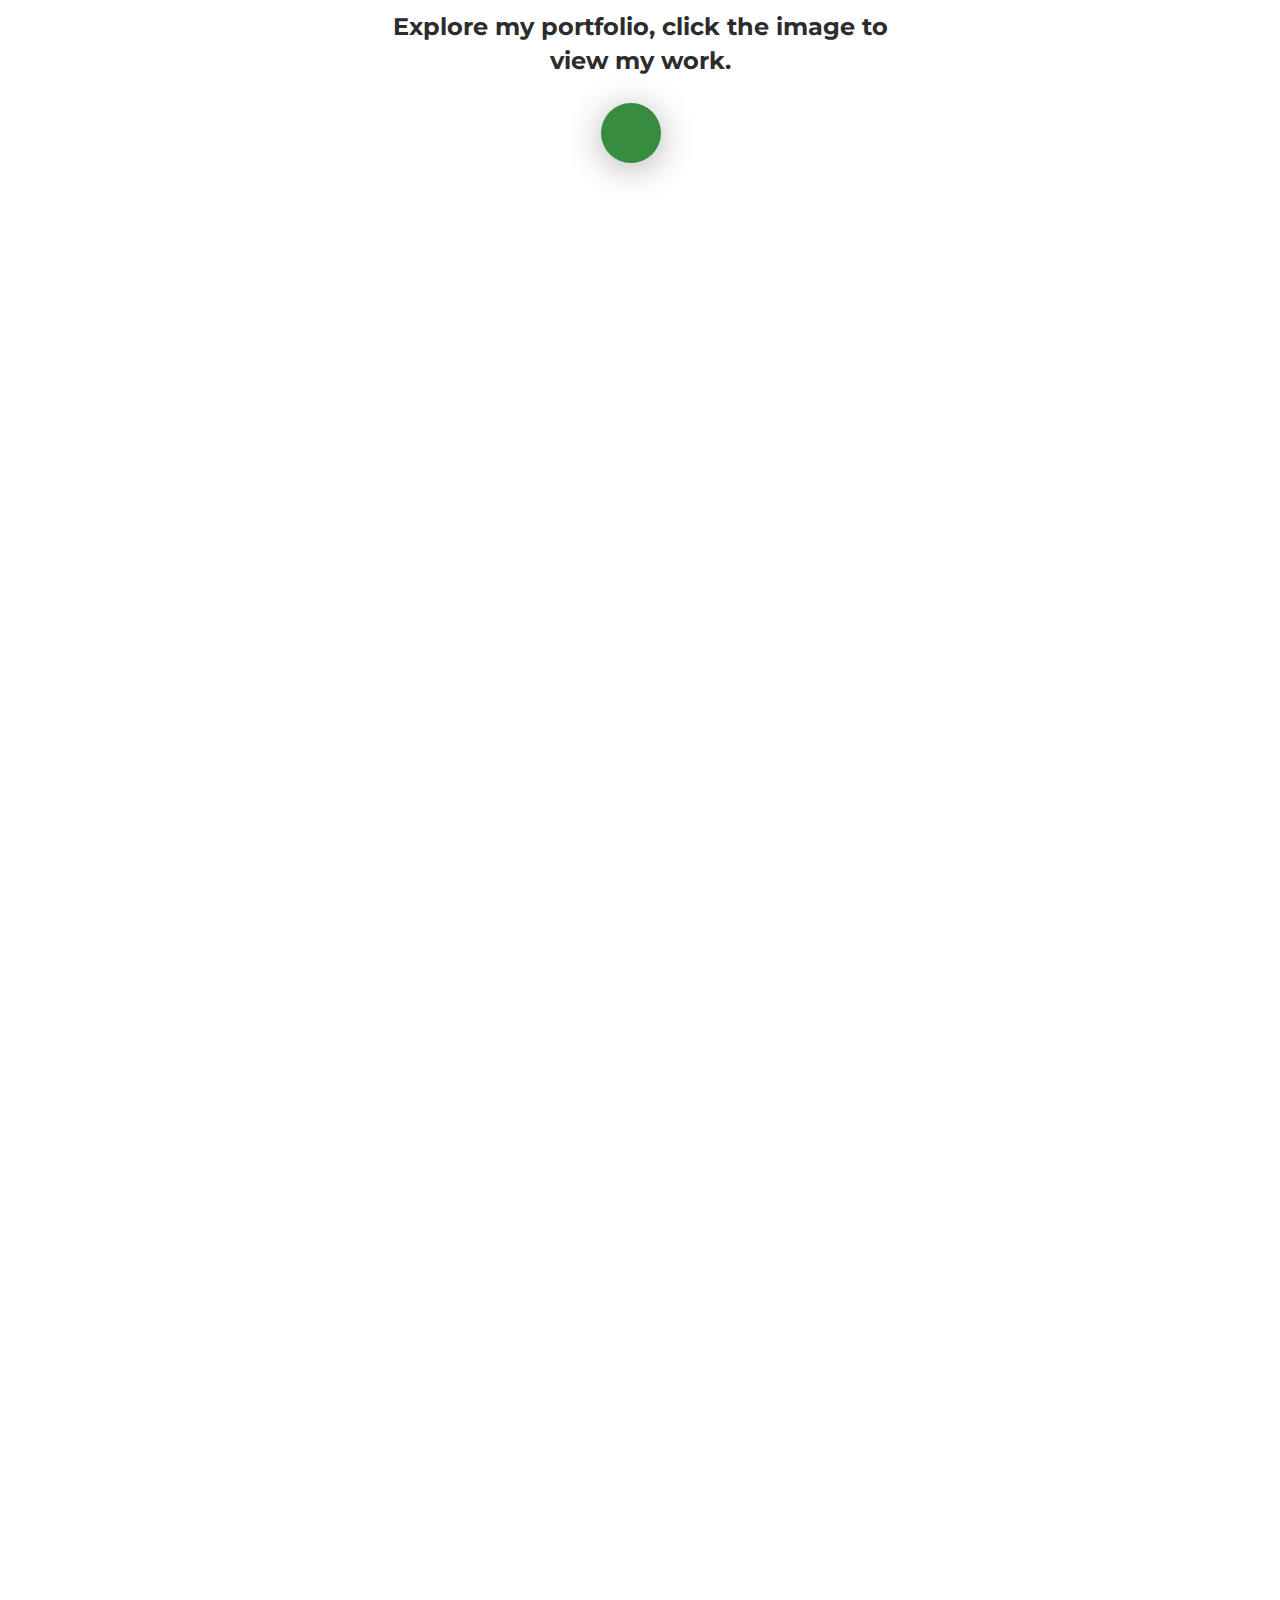
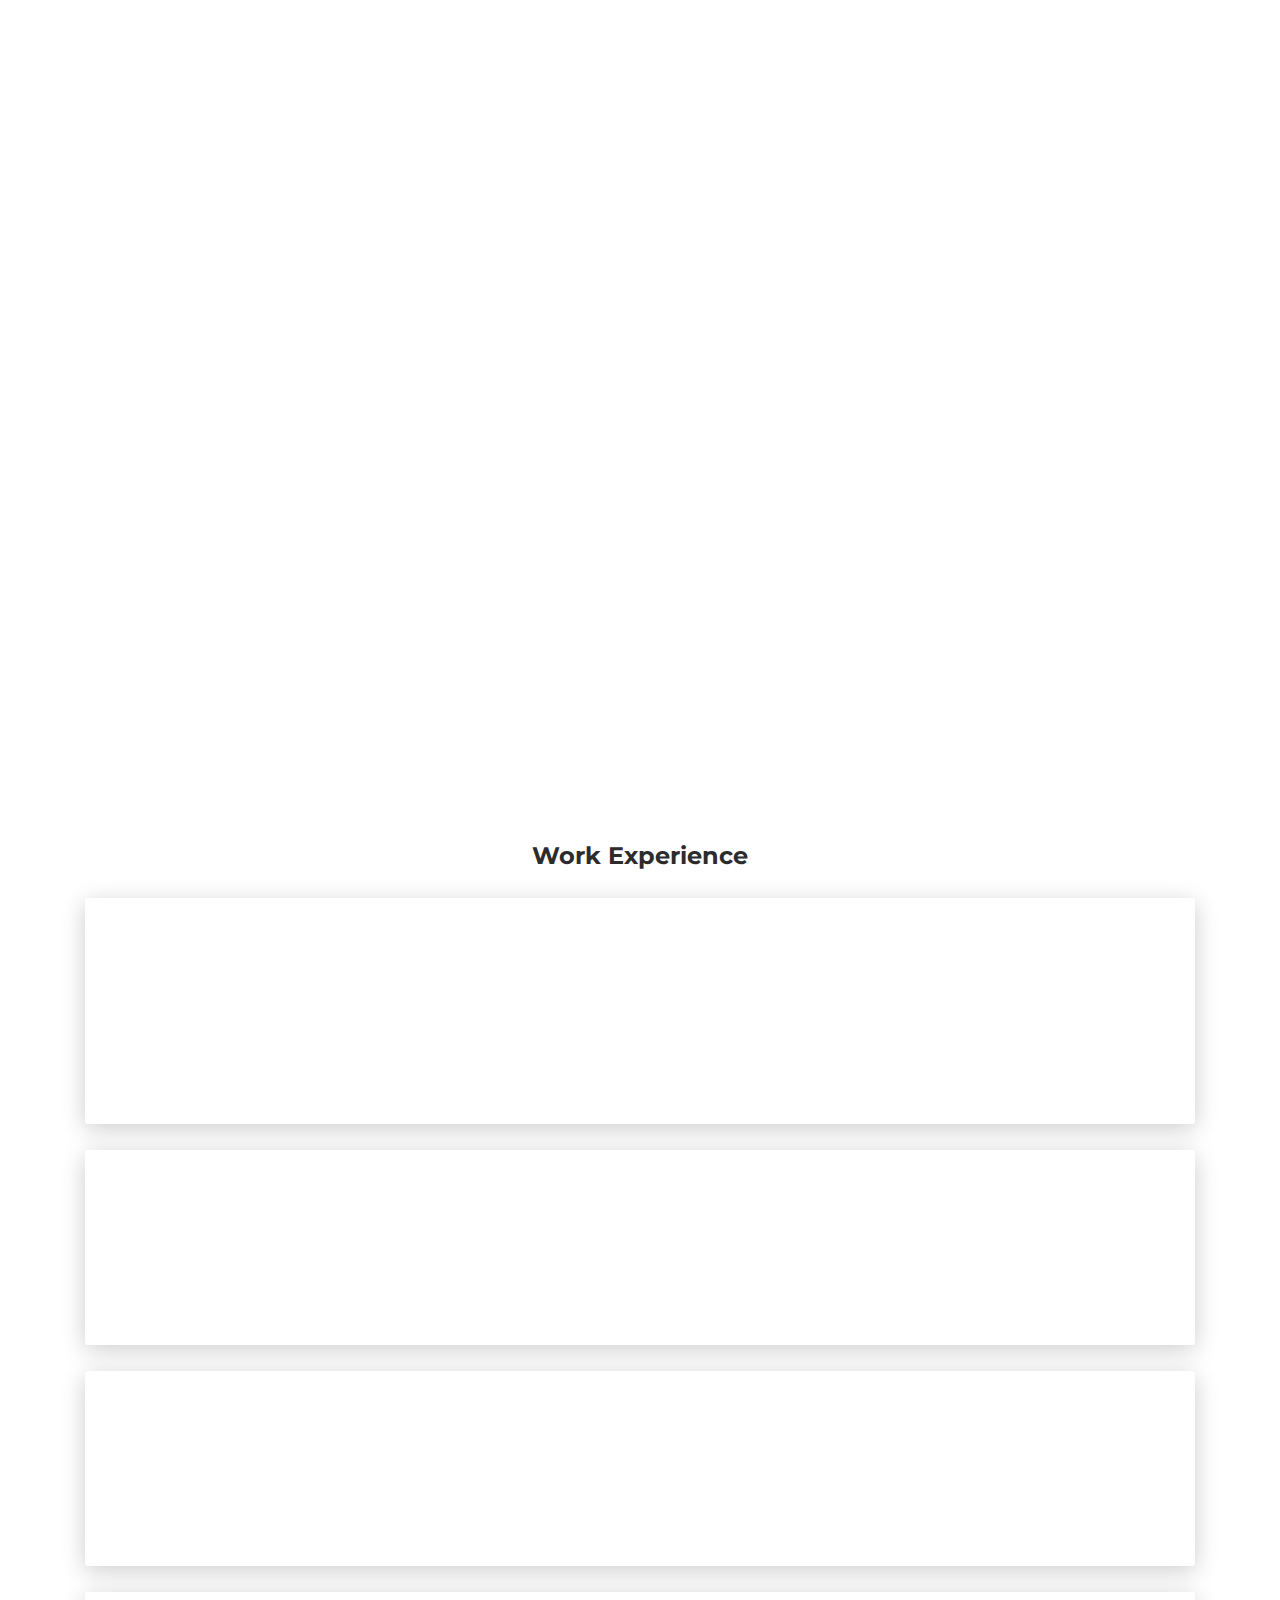
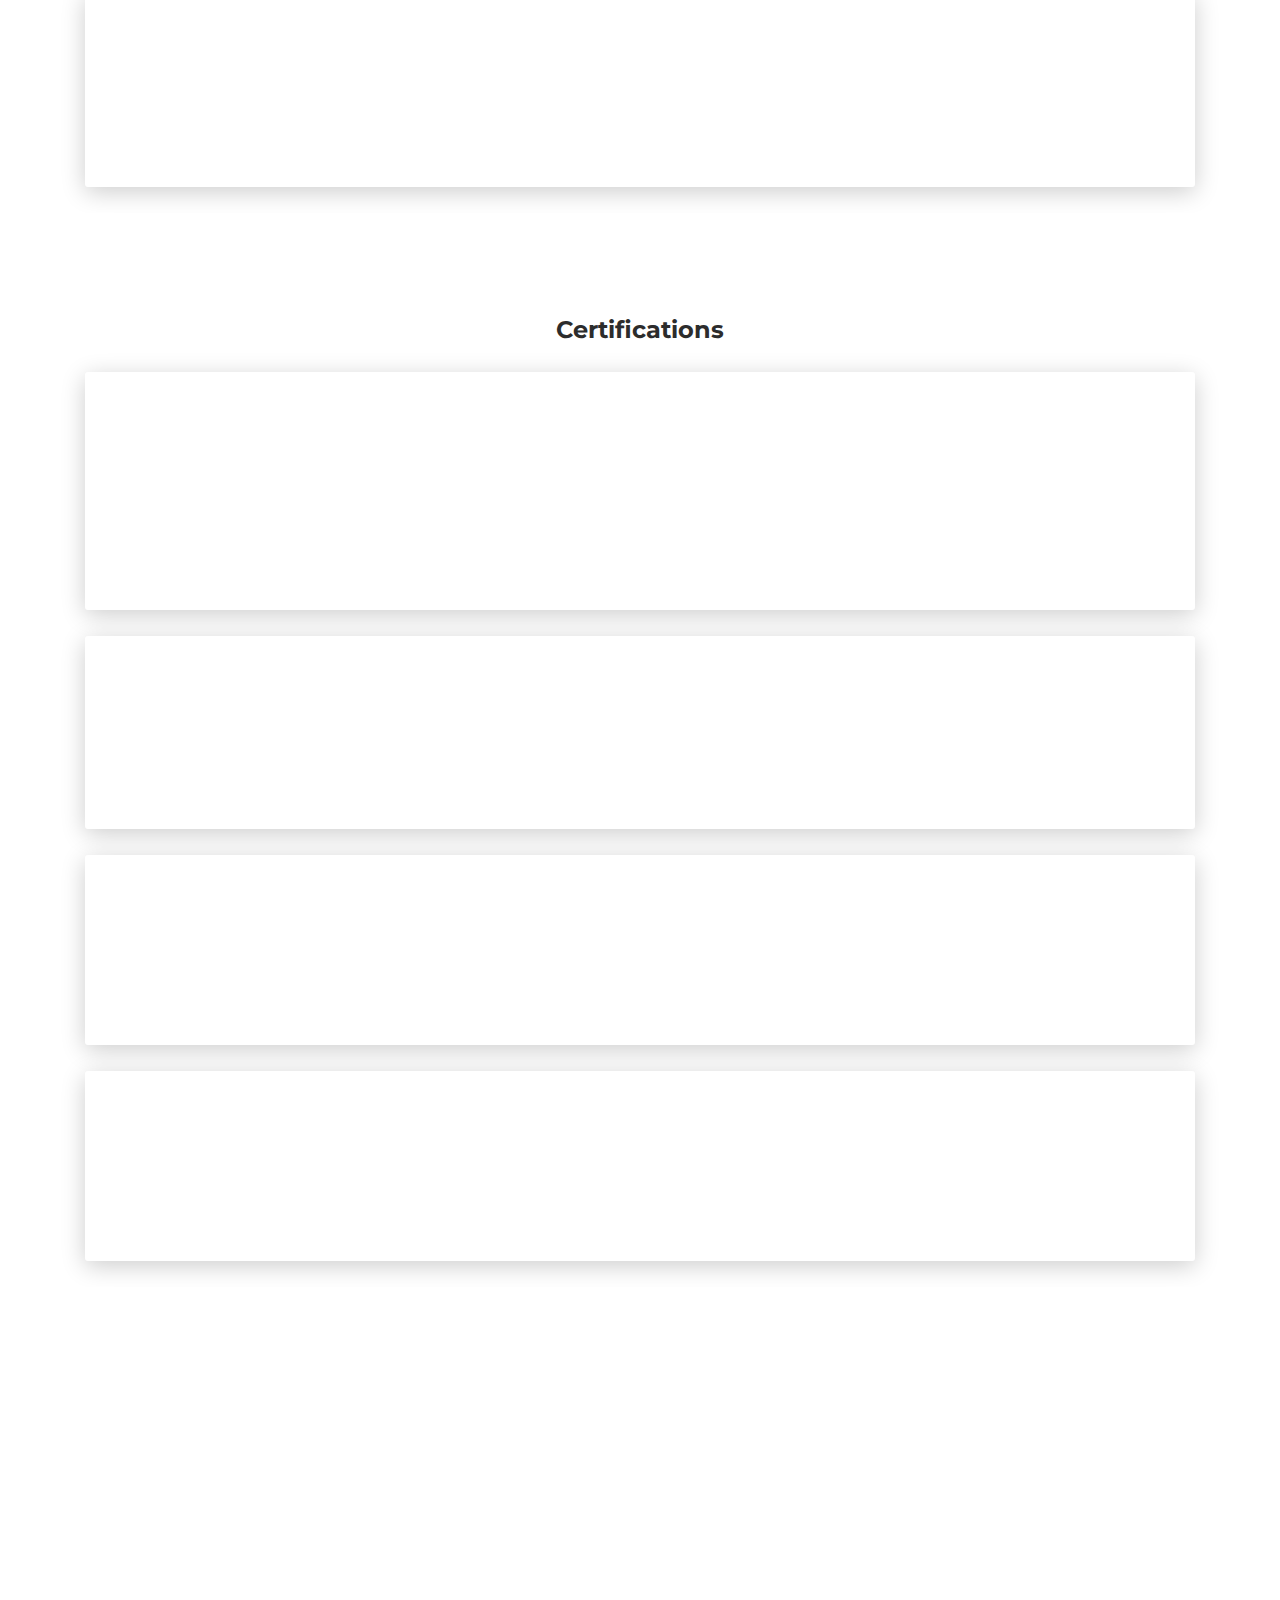
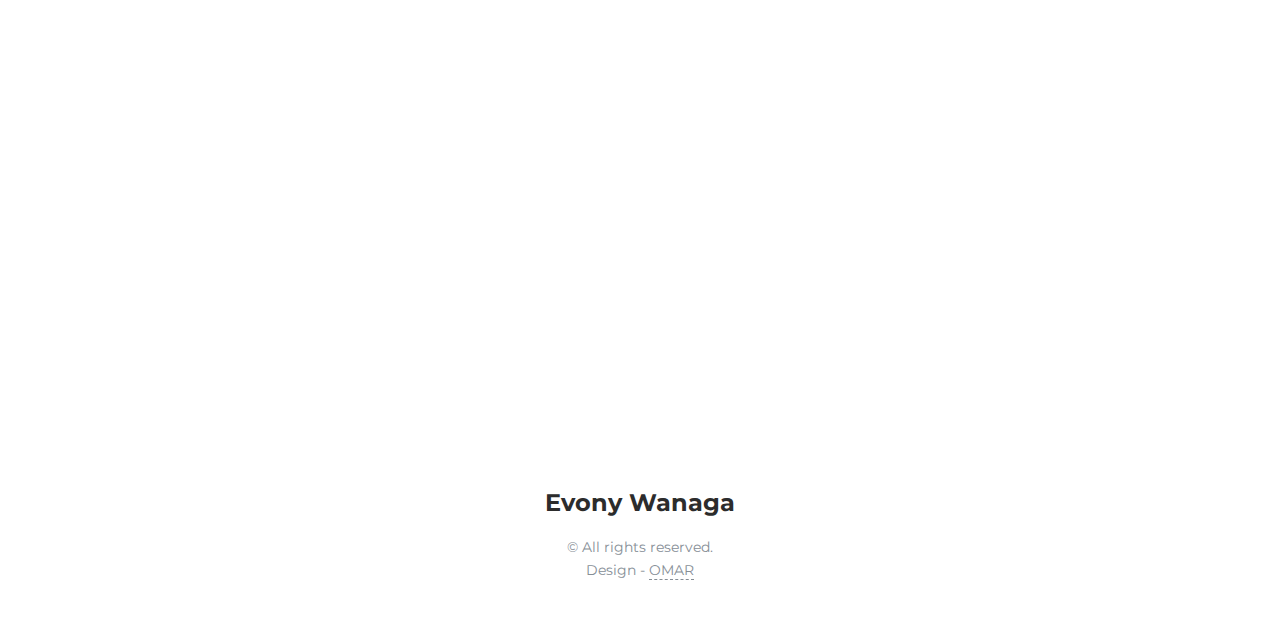
==== commit 16628adf: "Update index.html" ====
--- a/Evony/index.html
+++ b/Evony/index.html
@@ -312,6 +312,49 @@
 <div class="section" id="experience">
   <div class="container cc-experience">
     <div class="h4 text-center mb-4 title">Work Experience</div>
+    
+    <div class="card">
+      <div class="row">
+        <div class="col-md-3 bg-primary" data-aos="fade-right" data-aos-offset="50" data-aos-duration="500">
+          <div class="card-body cc-experience-header">
+            <p>July 2023 – Present</p>
+            <div class="h5">Freelance/Contract | Nairobi, Kenya</div>
+          </div>
+        </div>
+        <div class="col-md-9" data-aos="fade-left" data-aos-offset="50" data-aos-duration="500">
+          <div class="card-body">
+            <div class="h5">Digital Marketing Specialist & Customer Support</div>
+            <p>
+              Delivered high-quality administrative support by managing schedules and communications.<br>
+              Enhanced customer service efficiency by reducing response times by 15% using Zendesk.<br>
+              Designed and implemented targeted marketing campaigns to boost brand engagement and awareness.
+            </p>
+          </div>
+        </div>
+      </div>
+    </div>
+    
+    <div class="card">
+      <div class="row">
+        <div class="col-md-3 bg-primary" data-aos="fade-right" data-aos-offset="50" data-aos-duration="500">
+          <div class="card-body cc-experience-header">
+            <p>Jan 2022 – Jan 2023</p>
+            <div class="h5">MGAS | Nairobi, Kenya</div>
+          </div>
+        </div>
+        <div class="col-md-9" data-aos="fade-left" data-aos-offset="50" data-aos-duration="500">
+          <div class="card-body">
+            <div class="h5">Technical Sales Representative & Customer Service</div>
+            <p>
+              Delivered personalized solutions to address customer concerns and enhance satisfaction.<br>
+              Partnered with sales and marketing teams to develop and execute promotional strategies.<br>
+              Fostered client relationships to drive repeat business and customer loyalty.
+            </p>
+          </div>
+        </div>
+      </div>
+    </div>
+    
     <div class="card">
       <div class="row">
         <div class="col-md-3 bg-primary" data-aos="fade-right" data-aos-offset="50" data-aos-duration="500">
@@ -323,56 +366,16 @@
         <div class="col-md-9" data-aos="fade-left" data-aos-offset="50" data-aos-duration="500">
           <div class="card-body">
             <div class="h5">Administrative Assistant & Customer Support</div>
-            <p>Managed office schedules, maintained records, and ensured smooth daily
-              operations. <br>
-              Assisted with customer inquiries and complaints, providing timely solutions and
-              ensuring satisfaction.
-              </p>
-          </div>
-        </div>
-      </div>
-    </div>
-    <div class="card">
-      <div class="row">
-        <div class="col-md-3 bg-primary" data-aos="fade-right" data-aos-offset="50" data-aos-duration="500">
-          <div class="card-body cc-experience-header">
-            <p>July 2023 – Present</p>
-            <div class="h5">Freelance/Contract | Nairobi, Kenya</div>
-          </div>
-        </div>
-        <div class="col-md-9" data-aos="fade-left" data-aos-offset="50" data-aos-duration="500">
-          <div class="card-body">
-            <div class="h5">Digital Marketing Specialist & Customer Support</div>
-            <p>Provided administrative support, including maintaining schedules and managing
-              correspondence. <br>
-              Managed customer inquiries using Zendesk, reducing response times by 15%.
-              <br>  Developed and executed marketing strategies to enhance brand visibility and
-              customer engagement.
-              </p>
-          </div>
-        </div>
-      </div>
-    </div>
-    <div class="card">
-      <div class="row">
-        <div class="col-md-3 bg-primary" data-aos="fade-right" data-aos-offset="50" data-aos-duration="500">
-          <div class="card-body cc-experience-header">
-            <p>Jan 2022 – Jan 2023</p>
-            <div class="h5">MGAS | Nairobi, Kenya</div>
-          </div>
-        </div>
-        <div class="col-md-9" data-aos="fade-left" data-aos-offset="50" data-aos-duration="500">
-          <div class="card-body">
-            <div class="h5">Technical Sales Representative & Customer Service</div>
-            <p>Managed customer inquiries and complaints, providing tailored solutions to
-              improve satisfaction. <br>
-              Collaborated with sales and marketing teams to implement promotional
-              strategies.
-              </p>
-          </div>
-        </div>
-      </div>
-    </div>
+            <p>
+              Ensured seamless daily operations by managing schedules and maintaining accurate records.<br>
+              Responded to customer inquiries with effective resolutions, improving satisfaction levels.<br>
+              Streamlined administrative processes to boost office productivity.
+            </p>
+          </div>
+        </div>
+      </div>
+    </div>
+    
     <div class="card">
       <div class="row">
         <div class="col-md-3 bg-primary" data-aos="fade-right" data-aos-offset="50" data-aos-duration="500">
@@ -384,19 +387,17 @@
         <div class="col-md-9" data-aos="fade-left" data-aos-offset="50" data-aos-duration="500">
           <div class="card-body">
             <div class="h5">Quality Control Intern</div>
-            <p>Supported quality control operations by maintaining accurate records and
-              ensuring adherence to standards.
-              <br> Assisted with customer communication efforts to align product offerings with
-              expectations.
-              </p>
+            <p>
+              Assisted in quality assurance activities by ensuring compliance with standards and maintaining accurate documentation.<br>
+              Supported customer engagement initiatives to align product quality with client expectations.<br>
+              Contributed to enhancing production processes through detailed quality assessments.
+            </p>
           </div>
         </div>
       </div>
     </div>
     
-</div>
-</div>
-</div>
+  </div>
 </div>
 <div class="section">
   <div class="container cc-education">
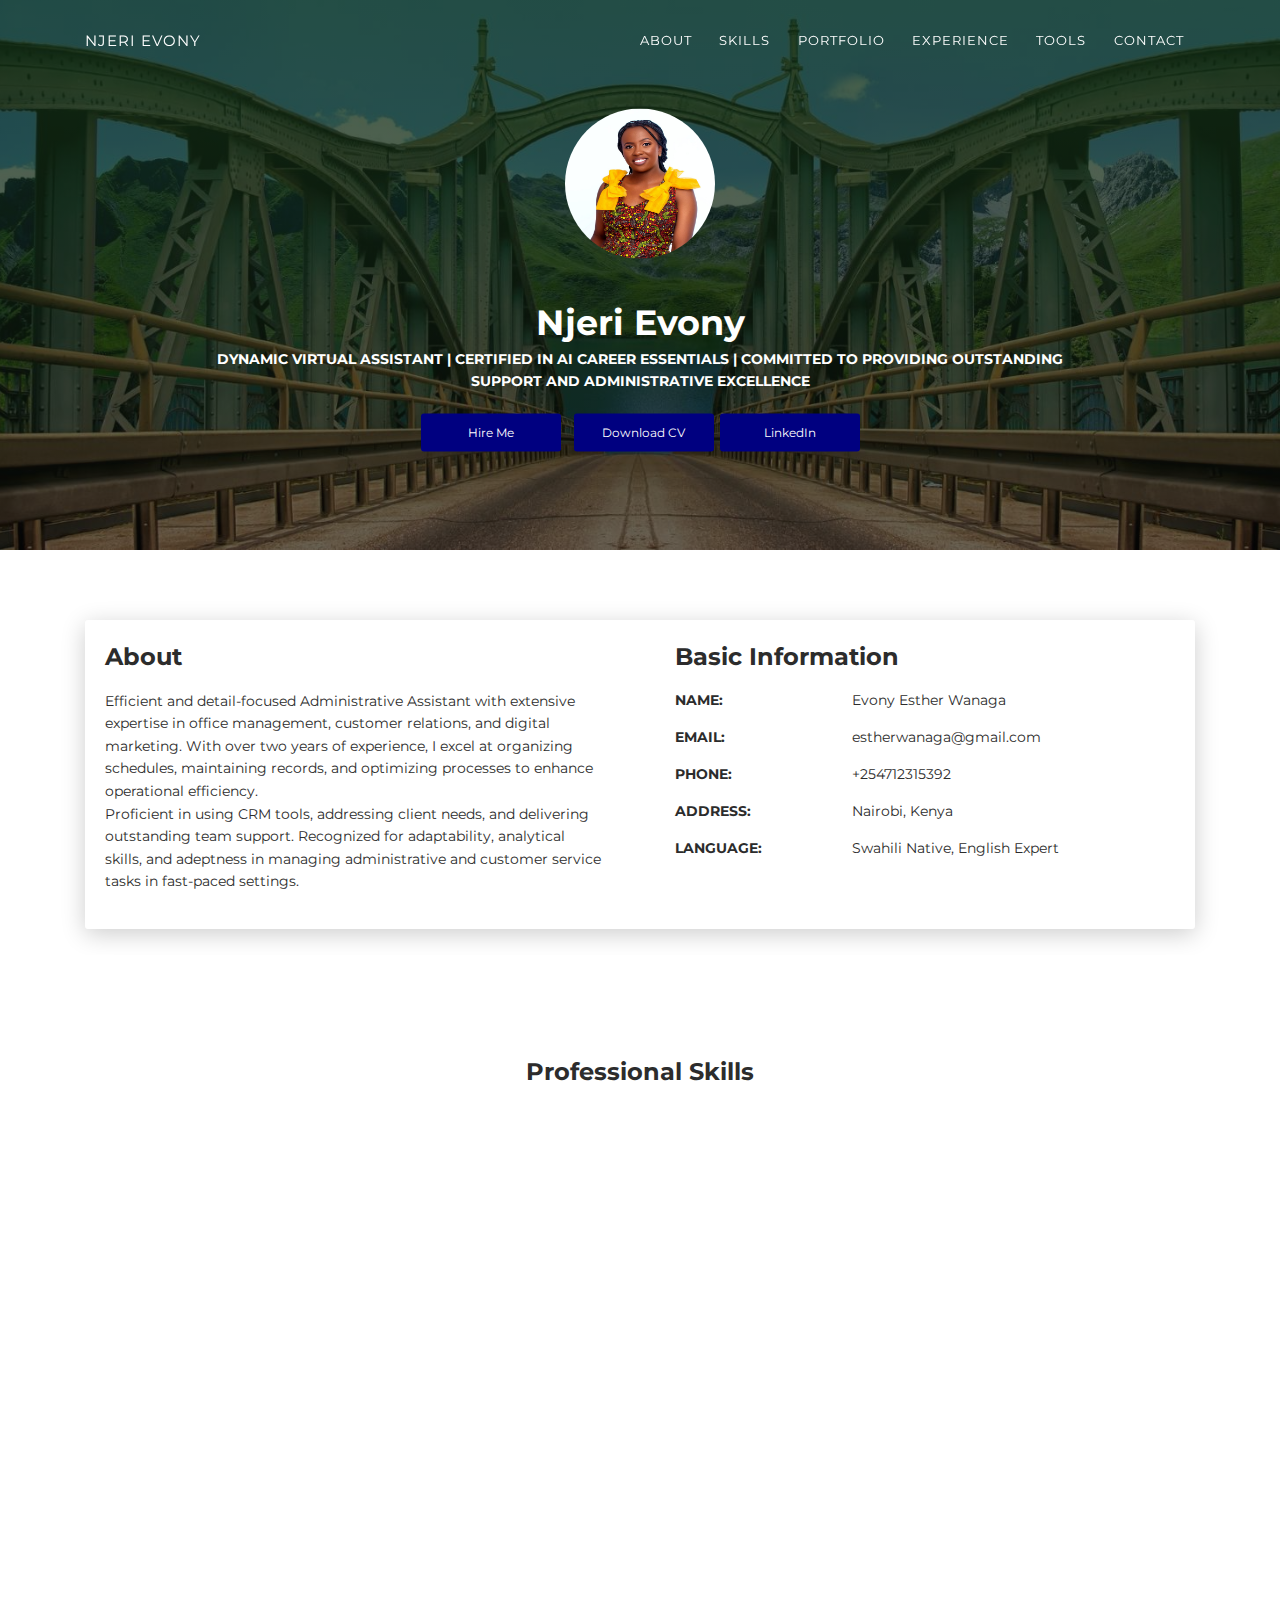
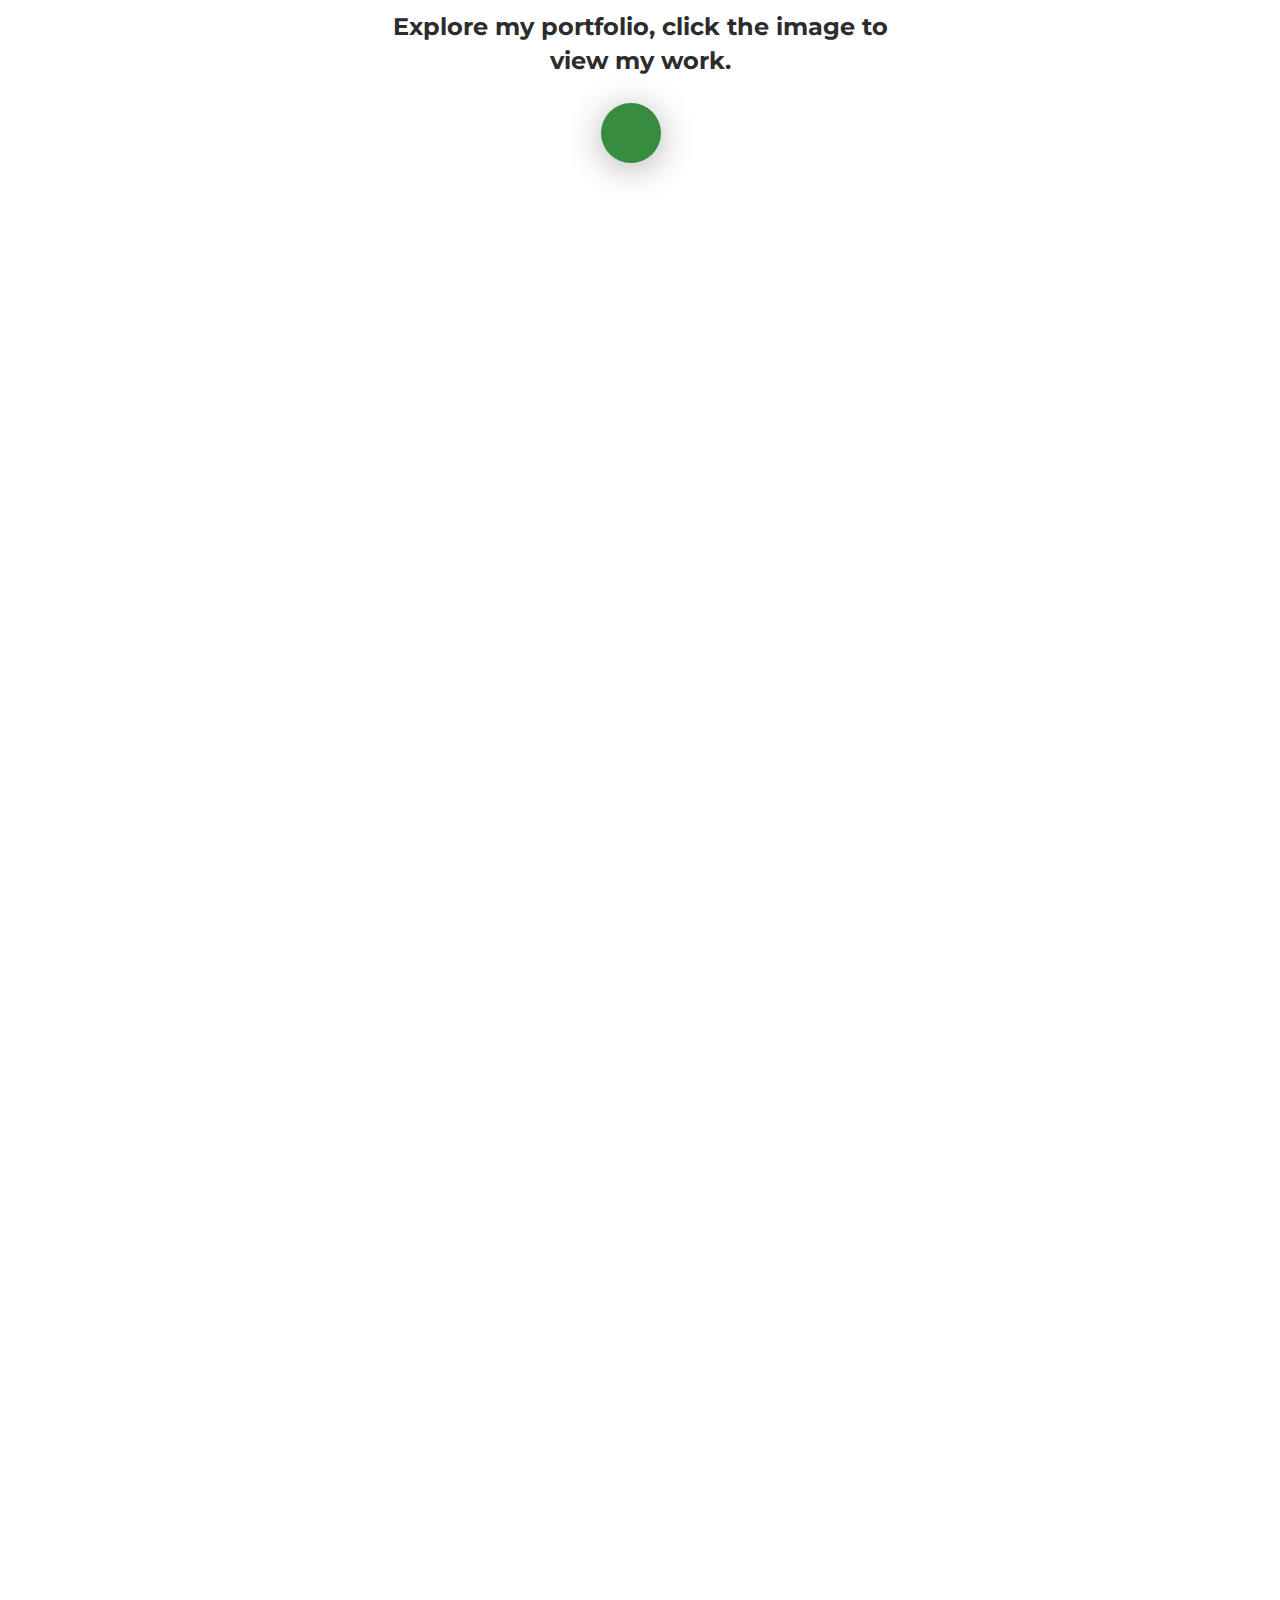
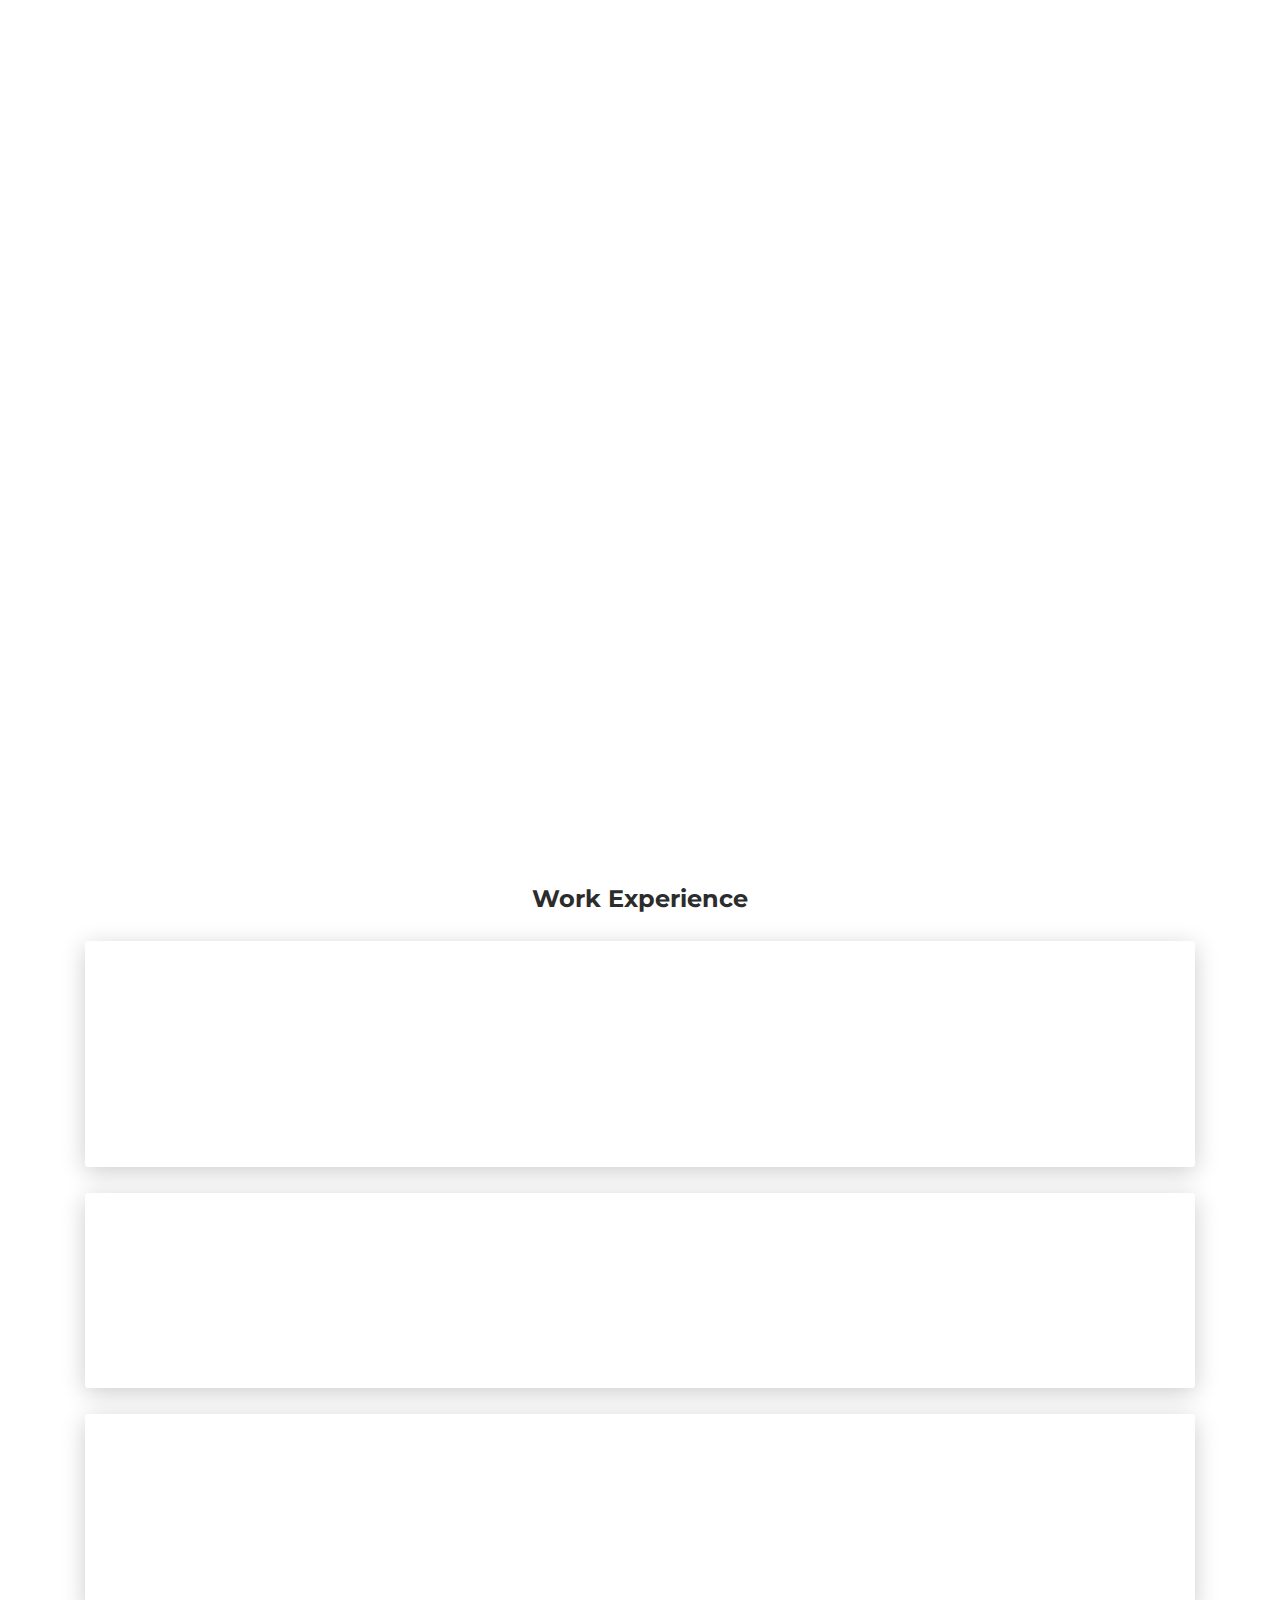
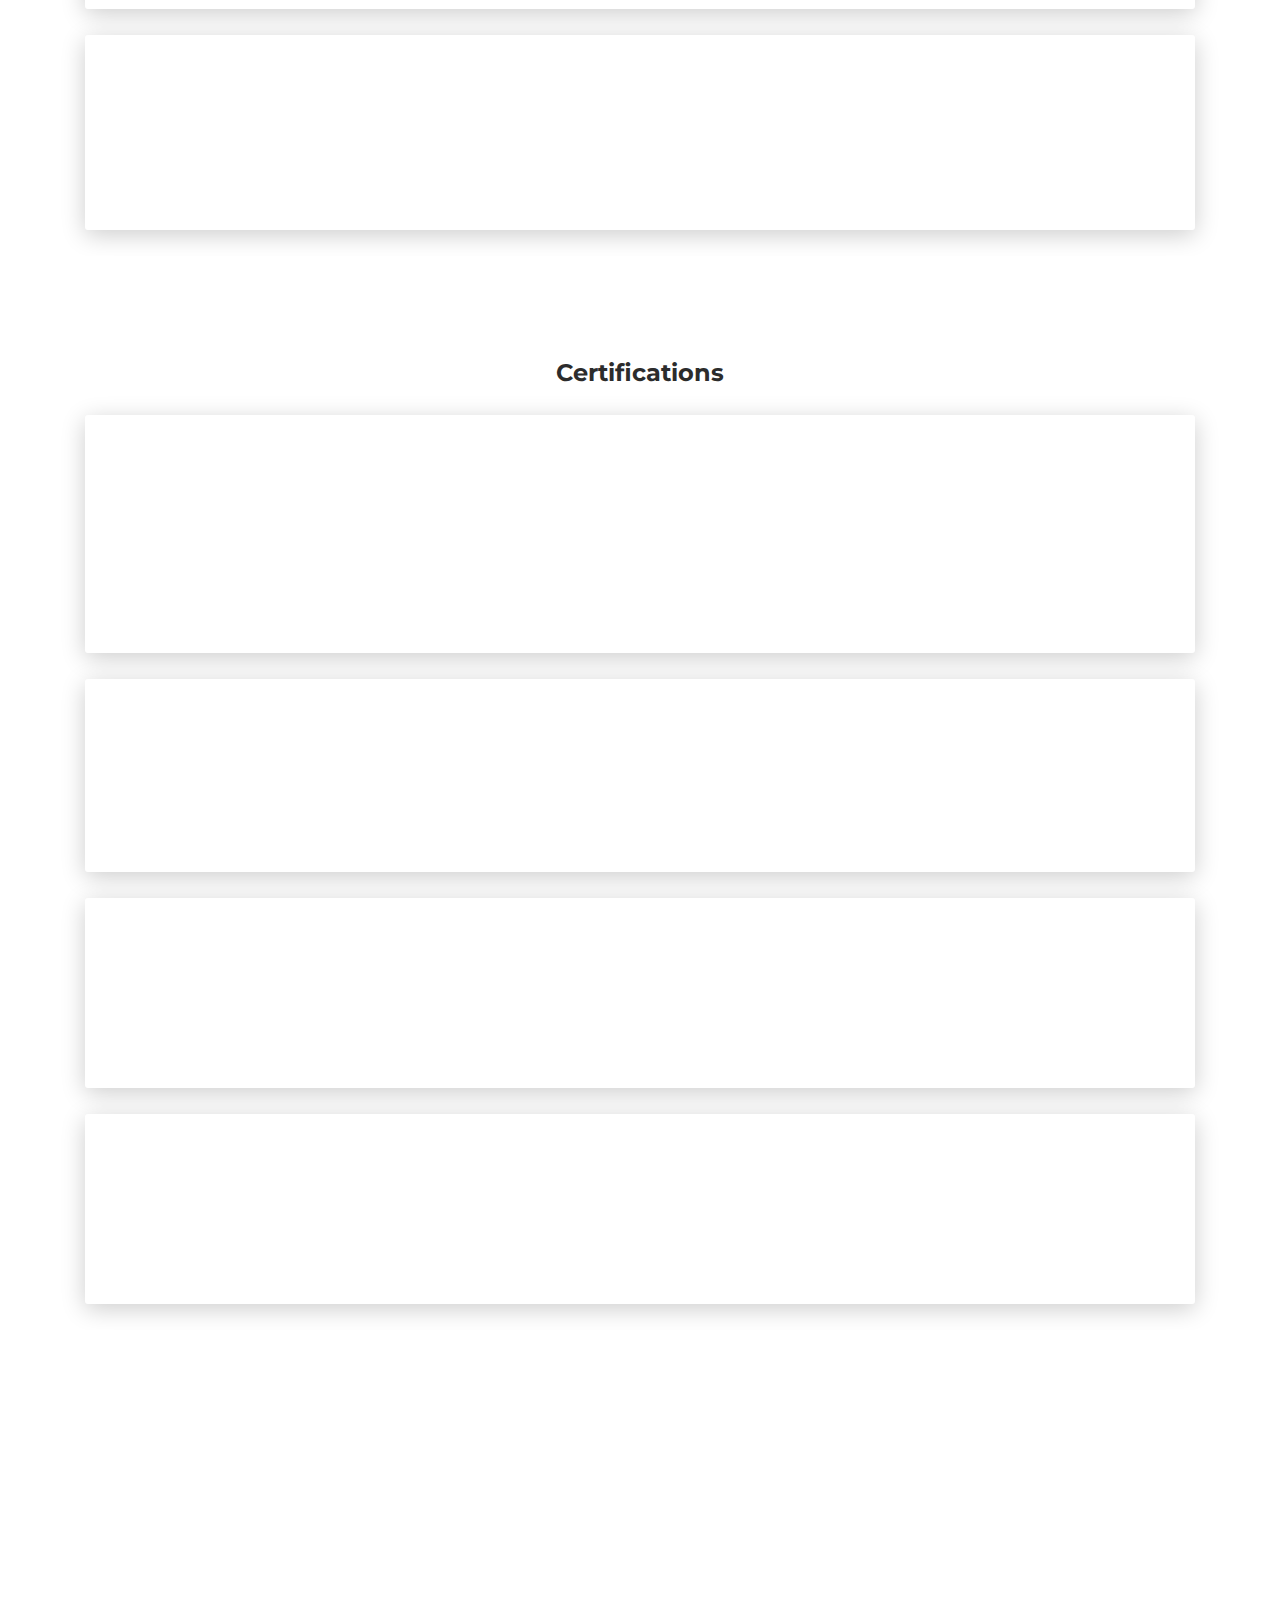
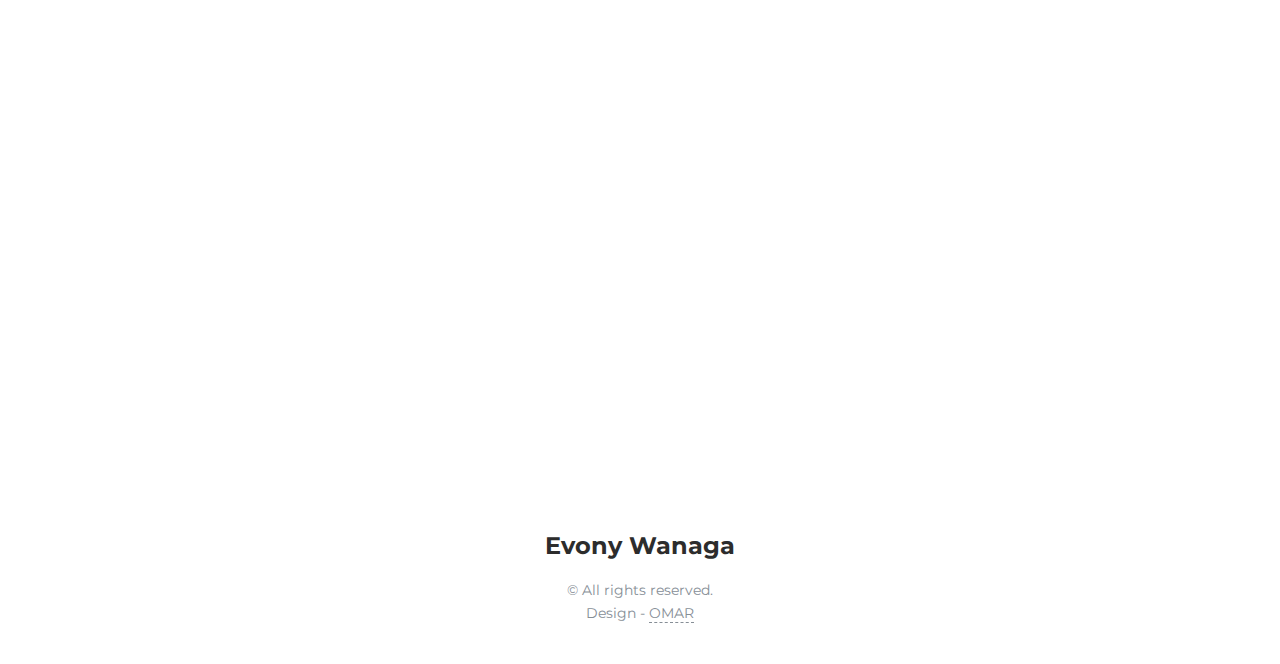
==== commit bce4224c: "Update index.html" ====
--- a/Evony/index.html
+++ b/Evony/index.html
@@ -191,8 +191,7 @@
       </div>
     </div>
   </div>
-</div>
-<div class="section" id="portfolio">
+</div><div class="section" id="portfolio">
   <div class="container">
     <div class="row">
       <div class="col-md-6 ml-auto mr-auto">
@@ -200,7 +199,6 @@
         <div class="nav-align-center">
           <ul class="nav nav-pills nav-pills-primary" role="tablist">
             <li class="nav-item"><a class="nav-link active" data-toggle="tab" href="#web-development" role="tablist"><i class="fa fa-laptop" aria-hidden="true"></i></a></li>
-            
           </ul>
         </div>
       </div>
@@ -210,105 +208,126 @@
         <div class="ml-auto mr-auto">
           <div class="row">
             <div class="col-md-6">
-              <div class="cc-porfolio-image img-raised" data-aos="fade-up" data-aos-anchor-placement="top-bottom"><a href="https://drive.google.com/file/d/1BBtqtOMCGhZd4LVQlKB4ms8w1iAXFc5K/view?usp=gmail&ts=677e7037">
-                <figure class="cc-effect"><img src="images/dm.jpg" alt="Image"/>
-                  <figcaption>
-                    <div class="h4">Digital Marketing</div>
-                    <p>Contact</p>
-                  </figcaption>
-                </figure></a></div>
-            <div class="cc-porfolio-image img-raised" data-aos="fade-up" data-aos-anchor-placement="top-bottom"><a href="https://drive.google.com/file/d/10r5cOLzCaupuEsS54lEKL8WOrIPj0zZq/view?usp=gmail&ts=677e7037">
-                <figure class="cc-effect"><img src="images/tv.jpg" alt="Image"/>
-                  <figcaption>
-                    <div class="h4">Travel</div>
-                    <p>Contact</p>
-                  </figcaption>
-                </figure></a></div>
-              
-              <div class="cc-porfolio-image img-raised" data-aos="fade-up" data-aos-anchor-placement="top-bottom"><a href="https://docs.google.com/document/d/1a6qHYYOgp4ykPnxVRjdtbUe4DnOgsjBAexr6TMQ8c6Y/edit?usp=gmail&ts=677e7037">
+              <div class="cc-porfolio-image img-raised" data-aos="fade-up" data-aos-anchor-placement="top-bottom">
+                <a href="https://docs.google.com/document/d/15RlWIFFqsAjAl-1kGjVpnzleTrgsqV4Ze-1LxKYG_bo/edit?usp=gmail&ts=677e7037">
+                  <figure class="cc-effect"><img src="images/project-2.jpg" alt="Image"/>
+                    <figcaption>
+                      <div class="h4">Meeting Agenda</div>
+                      <p>Contact</p>
+                    </figcaption>
+                  </figure>
+                </a>
+              </div>
+              <div class="cc-porfolio-image img-raised" data-aos="fade-up" data-aos-anchor-placement="top-bottom">
+                <a href="https://docs.google.com/spreadsheets/d/1FPnwpZJzOpRSkY7yVd7uJxYBONc8b6u3/edit?usp=gmail&rtpof=true&sd=true&ts=677e7037">
+                  <figure class="cc-effect"><img src="images/project-2.jpg" alt="Image"/>
+                    <figcaption>
+                      <div class="h4">Business Trip Itinerary</div>
+                      <p>Contact</p>
+                    </figcaption>
+                  </figure>
+                </a>
+              </div>
+              <div class="cc-porfolio-image img-raised" data-aos="fade-up" data-aos-anchor-placement="top-bottom">
+                <a href="https://drive.google.com/file/d/1BBtqtOMCGhZd4LVQlKB4ms8w1iAXFc5K/view?usp=gmail&ts=677e7037">
+                  <figure class="cc-effect"><img src="images/dm.jpg" alt="Image"/>
+                    <figcaption>
+                      <div class="h4">Digital Marketing</div>
+                      <p>Contact</p>
+                    </figcaption>
+                  </figure>
+                </a>
+              </div>
+              <div class="cc-porfolio-image img-raised" data-aos="fade-up" data-aos-anchor-placement="top-bottom">
+                <a href="https://docs.google.com/document/d/1a6qHYYOgp4ykPnxVRjdtbUe4DnOgsjBAexr6TMQ8c6Y/edit?usp=gmail&ts=677e7037">
                   <figure class="cc-effect"><img src="images/project-1.jpg" alt="Image"/>
                     <figcaption>
                       <div class="h4">Email Follow-Up</div>
                       <p>Contact</p>
                     </figcaption>
-                  </figure></a></div>
- 
-                  <div class="cc-porfolio-image img-raised" data-aos="fade-up" data-aos-anchor-placement="top-bottom"><a href="https://docs.google.com/document/d/1SVzgDoPb7H3BMsR2Okgotr2b--Lloldne_k4vdf1IXI/edit?usp=gmail&ts=677e7037">
-                    <figure class="cc-effect"><img src="images/project-1.jpg" alt="Image"/>
-                      <figcaption>
-                        <div class="h4">Business Travel Itinerary</div>
-                        <p>Contact</p>
-                      </figcaption>
-                    </figure></a></div>
-  
- 
- 
-                  <div class="cc-porfolio-image img-raised" data-aos="fade-up" data-aos-anchor-placement="top-bottom"><a href="https://docs.google.com/spreadsheets/d/1FPnwpZJzOpRSkY7yVd7uJxYBONc8b6u3/edit?usp=gmail&rtpof=true&sd=true&ts=677e7037">
-                  <figure class="cc-effect"><img src="images/project-2.jpg" alt="Image"/>
-                    <figcaption>
-                      <div class="h4">Business Trip Itinerary</div>
-                      <p>Contact</p>
-                    </figcaption>
-                  </figure></a></div>
-              <div class="cc-porfolio-image img-raised" data-aos="fade-up" data-aos-anchor-placement="top-bottom"><a href="https://docs.google.com/document/d/15RlWIFFqsAjAl-1kGjVpnzleTrgsqV4Ze-1LxKYG_bo/edit?usp=gmail&ts=677e7037">
-                  <figure class="cc-effect"><img src="images/project-2.jpg" alt="Image"/>
-                    <figcaption>
-                      <div class="h4">Meeting Agenda</div>
-                      <p>Contact</p>
-                    </figcaption>
-                  </figure></a></div>
+                  </figure>
+                </a>
+              </div>
+              <div class="cc-porfolio-image img-raised" data-aos="fade-up" data-aos-anchor-placement="top-bottom">
+                <a href="https://docs.google.com/document/d/1SVzgDoPb7H3BMsR2Okgotr2b--Lloldne_k4vdf1IXI/edit?usp=gmail&ts=677e7037">
+                  <figure class="cc-effect"><img src="images/project-1.jpg" alt="Image"/>
+                    <figcaption>
+                      <div class="h4">Business Travel Itinerary</div>
+                      <p>Contact</p>
+                    </figcaption>
+                  </figure>
+                </a>
+              </div>
             </div>
             <div class="col-md-6">
-              <div class="cc-porfolio-image img-raised" data-aos="fade-up" data-aos-anchor-placement="top-bottom"><a href="https://drive.google.com/file/d/1ec52dv0-75yhgOVHnhPDJe9Qi7IadZqR/view?usp=gmail&ts=677e7037">
+              <div class="cc-porfolio-image img-raised" data-aos="fade-up" data-aos-anchor-placement="top-bottom">
+                <a href="https://drive.google.com/file/d/1ec52dv0-75yhgOVHnhPDJe9Qi7IadZqR/view?usp=gmail&ts=677e7037">
                   <figure class="cc-effect"><img src="images/project-3.jpg" alt="Image"/>
                     <figcaption>
                       <div class="h4">Team 4 DM</div>
                       <p>Contact</p>
                     </figcaption>
-                  </figure></a></div>
-              <div class="cc-porfolio-image img-raised" data-aos="fade-up" data-aos-anchor-placement="top-bottom"><a href="https://docs.google.com/presentation/d/1o0i2kKKGueNX9ASOqeYzrXl0FGS7n1AH/edit?usp=gmail&rtpof=true&sd=true&ts=677e7037">
+                  </figure>
+                </a>
+              </div>
+              <div class="cc-porfolio-image img-raised" data-aos="fade-up" data-aos-anchor-placement="top-bottom">
+                <a href="https://docs.google.com/presentation/d/1o0i2kKKGueNX9ASOqeYzrXl0FGS7n1AH/edit?usp=gmail&rtpof=true&sd=true&ts=677e7037">
                   <figure class="cc-effect"><img src="images/project-4.jpg" alt="Image"/>
                     <figcaption>
                       <div class="h4">Social Media Audit</div>
                       <p>Contact</p>
                     </figcaption>
-                  </figure></a></div>
-              <div class="cc-porfolio-image img-raised" data-aos="fade-up" data-aos-anchor-placement="top-bottom"><a href="https://docs.google.com/presentation/d/1gqK9rNb9a-LLhc6i06IYcsDpzeVhozcp/edit?usp=gmail&rtpof=true&sd=true&ts=677e7037">
+                  </figure>
+                </a>
+              </div>
+              <div class="cc-porfolio-image img-raised" data-aos="fade-up" data-aos-anchor-placement="top-bottom">
+                <a href="https://docs.google.com/document/d/1aYs1e614UlaigNzrob12OrtJtUkXppZE/edit?usp=gmail&rtpof=true&sd=true&ts=677e7037">
                   <figure class="cc-effect"><img src="images/project-4.jpg" alt="Image"/>
                     <figcaption>
+                      <div class="h4">Content Marketing Plan</div>
+                      <p>Contact</p>
+                    </figcaption>
+                  </figure>
+                </a>
+              </div>
+              <div class="cc-porfolio-image img-raised" data-aos="fade-up" data-aos-anchor-placement="top-bottom">
+                <a href="https://docs.google.com/document/d/1hUi4iou-ubqAgCcDfa0qt_wxZ5Br9tTeFjBXhxTLY1Y/edit?usp=gmail&ts=677e7037">
+                  <figure class="cc-effect"><img src="images/project-4.jpg" alt="Image"/>
+                    <figcaption>
+                      <div class="h4">VA Meeting Agenda</div>
+                      <p>Contact</p>
+                    </figcaption>
+                  </figure>
+                </a>
+              </div>
+              <div class="cc-porfolio-image img-raised" data-aos="fade-up" data-aos-anchor-placement="top-bottom">
+                <a href="https://docs.google.com/presentation/d/1gqK9rNb9a-LLhc6i06IYcsDpzeVhozcp/edit?usp=gmail&rtpof=true&sd=true&ts=677e7037">
+                  <figure class="cc-effect"><img src="images/project-4.jpg" alt="Image"/>
+                    <figcaption>
                       <div class="h4">Buyer Persona</div>
                       <p>Contact</p>
                     </figcaption>
-                  </figure></a></div>
+                  </figure>
+                </a>
+              </div>
+              <div class="cc-porfolio-image img-raised" data-aos="fade-up" data-aos-anchor-placement="top-bottom">
+                <a href="https://drive.google.com/file/d/10r5cOLzCaupuEsS54lEKL8WOrIPj0zZq/view?usp=gmail&ts=677e7037">
+                  <figure class="cc-effect"><img src="images/tv.jpg" alt="Image"/>
+                    <figcaption>
+                      <div class="h4">Travel</div>
+                      <p>Contact</p>
+                    </figcaption>
+                  </figure>
+                </a>
+              </div>
+            </div>
+          </div>
+        </div>
+      </div>
+    </div>
+  </div>
+</div>
 
-                  <div class="cc-porfolio-image img-raised" data-aos="fade-up" data-aos-anchor-placement="top-bottom"><a href="https://docs.google.com/document/d/1aYs1e614UlaigNzrob12OrtJtUkXppZE/edit?usp=gmail&rtpof=true&sd=true&ts=677e7037">
-                    <figure class="cc-effect"><img src="images/project-4.jpg" alt="Image"/>
-                      <figcaption>
-                        <div class="h4">Content Marketing Plan</div>
-                        <p>Contact</p>
-                      </figcaption>
-                    </figure></a></div>
-
-
-                    <div class="cc-porfolio-image img-raised" data-aos="fade-up" data-aos-anchor-placement="top-bottom"><a href="https://docs.google.com/document/d/1hUi4iou-ubqAgCcDfa0qt_wxZ5Br9tTeFjBXhxTLY1Y/edit?usp=gmail&ts=677e7037">
-                      <figure class="cc-effect"><img src="images/project-4.jpg" alt="Image"/>
-                        <figcaption>
-                          <div class="h4">VA Meeting Agenda</div>
-                          <p>Contact</p>
-                        </figcaption>
-                      </figure></a></div>
-
-
-            </div>
-            
-            
-          </div>
-        </div>
-      </div>
-      
-    </div>
-  </div>
-</div>
 <div class="section" id="experience">
   <div class="container cc-experience">
     <div class="h4 text-center mb-4 title">Work Experience</div>
